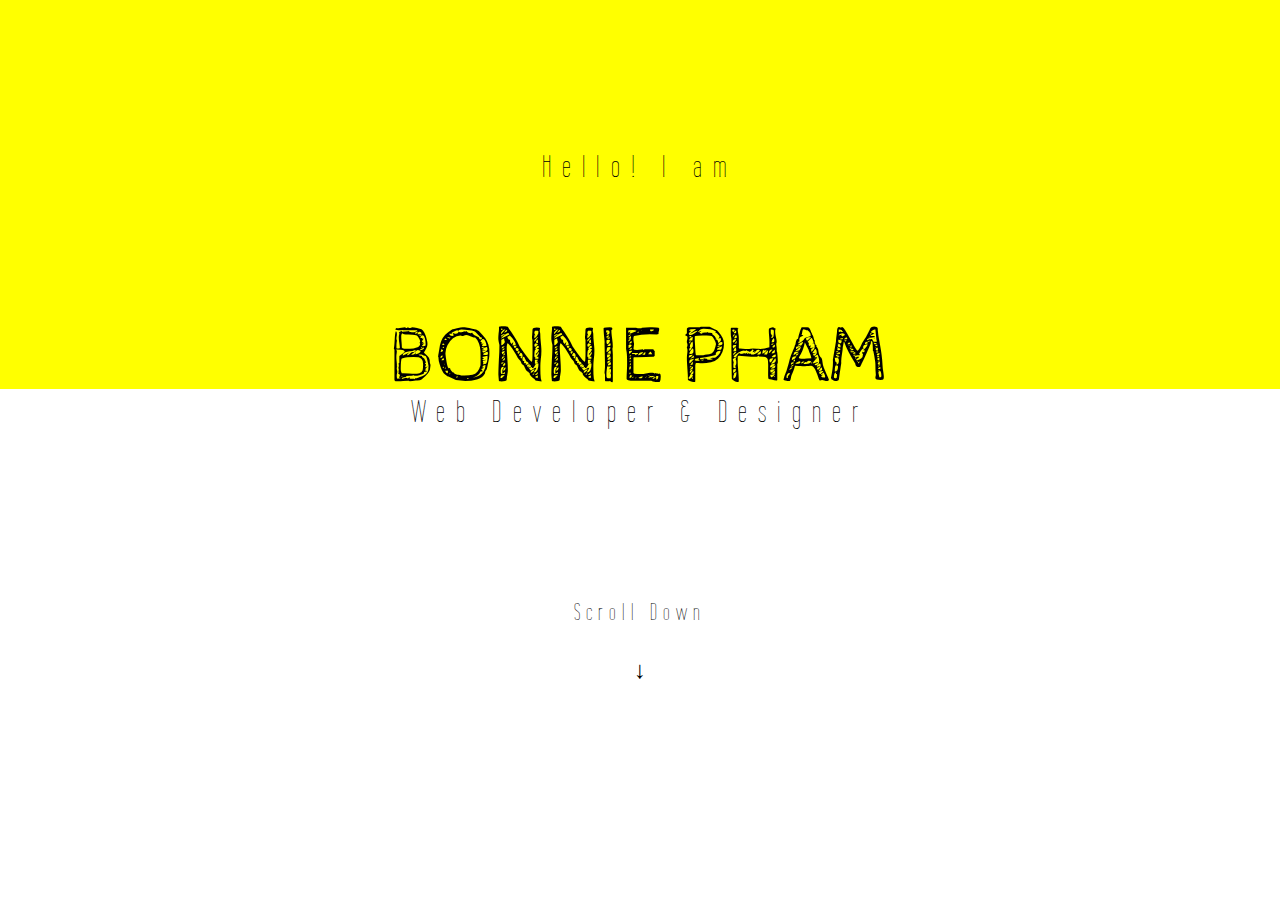
==== main.html @ f88dfc82 "changed bg color and color coordination" ====
<!DOCTYPE html>
<html lang="en">
<head>
  <meta charset="UTF-8">
  <link rel="stylesheet" href="css/style.css">
  <link href='https://fonts.googleapis.com/css?family=Advent+Pro:400,300,700|Fredericka+the+Great|Cabin+Sketch:400,700|Wire+One' rel='stylesheet' type='text/css'>
  <title>Bonnie Pham Portfolio</title>
</head>
<body>

  <header class="masthead">
    <h5>Hello! I am</h5>
    <h1>BONNIE PHAM</h1>
    <h2>Web Developer & Designer</h2>
    <h3>Scroll Down</h3>
    <h4>↓<h4>
  </header>
</body>
</html>
---- css/style.css ----
body {
  text-align: center;
  margin: 0 0;

}

.masthead {
  background-color: yellow;
  background-size: cover;
  background-repeat: no-repeat;
  height: 25em;
  margin-top: -4em;
}

h1 {
  padding-top: .9em;
  font-family: 'Cabin Sketch';
  font-size: 5em;
  font-weight: 400;
/*  color: white;*/
}

h2 {
  margin-top: -2em;
  font-family: 'Wire One';
  font-weight: 400;
  font-size: 2em;
  letter-spacing: .35em;
/*  color: lightsteelblue;*/
}



h3 {
  padding-top: 6em;
  font-family: 'Wire One';
  font-weight: 300;
  font-size: 1.5em;
  letter-spacing: .25em;
/*  color: lightsteelblue;*/
}

h4 {
  font-family: 'Wire One';
  padding-top: -1em;
  font-size: 1.5em;
  font-weight: 300;
/*  color: lightsteelblue;*/
}

h5 {
  padding-top: 5em;
  font-family: 'Wire One';
  font-weight: 400;
  font-size: 2em;
  letter-spacing: .35em;
/*  color: white;*/
}
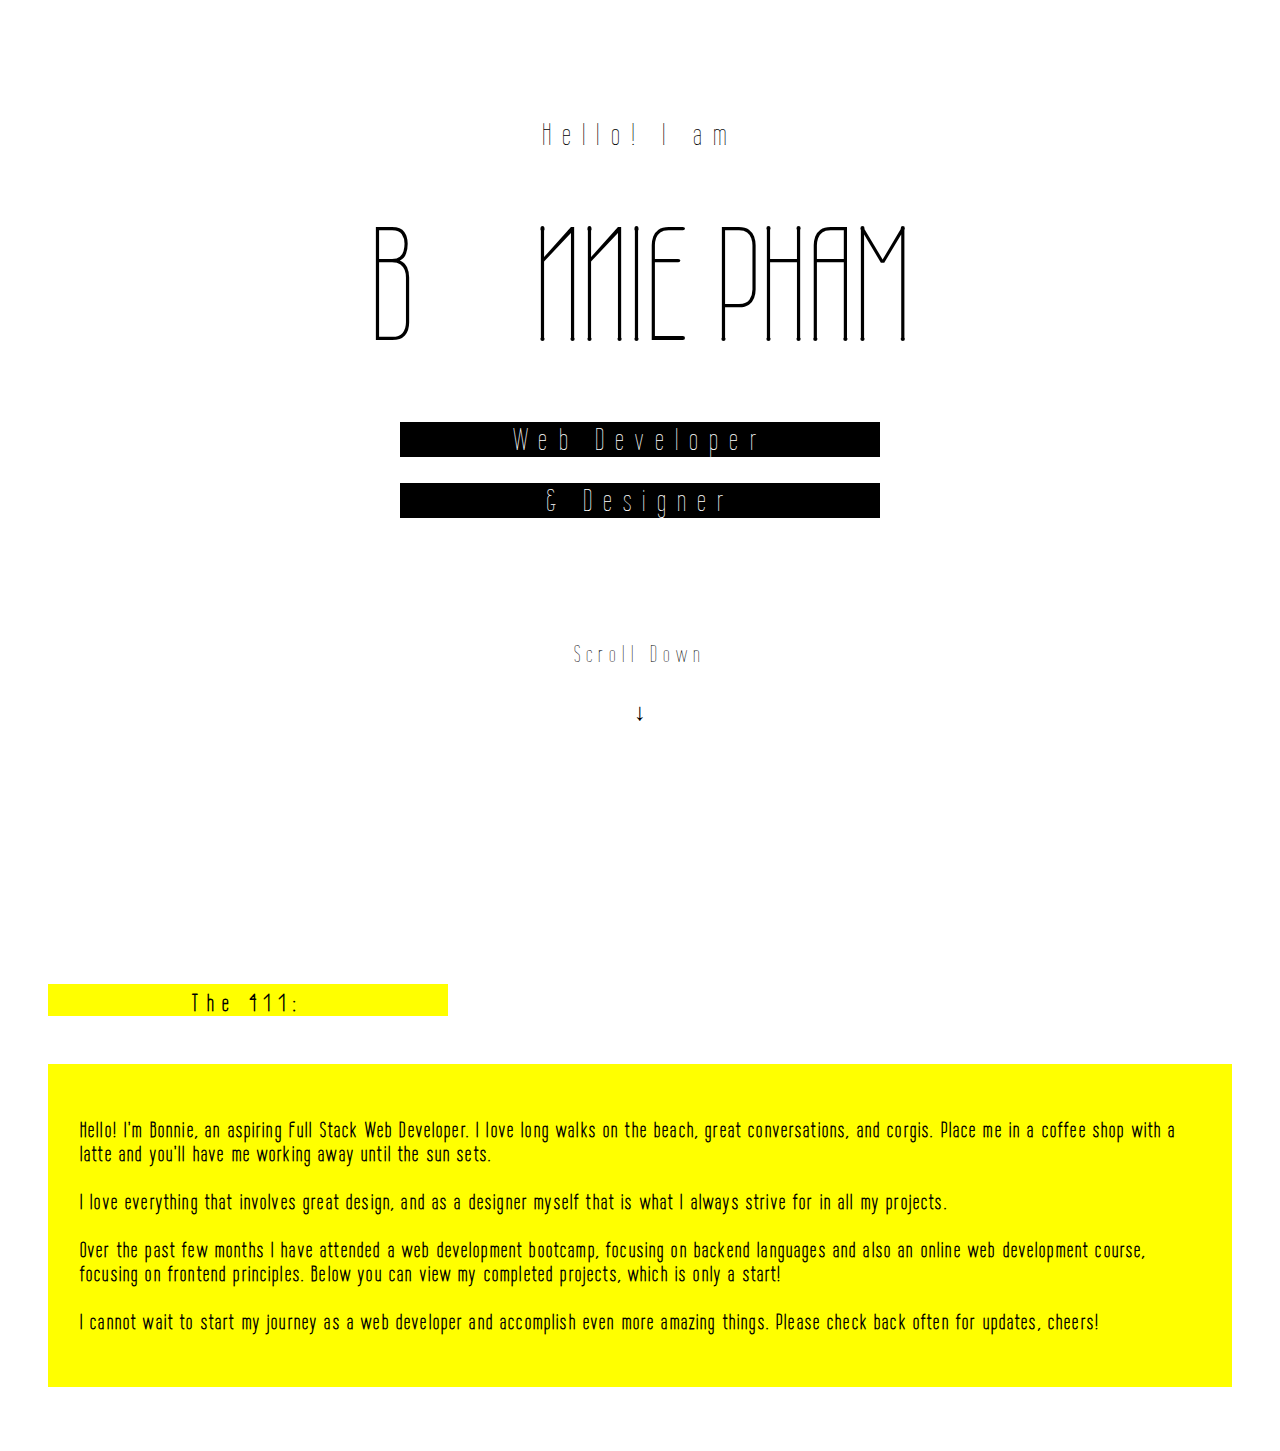
==== commit 7b1862cb: "added about me section" ====
--- a/main.html
+++ b/main.html
@@ -4,16 +4,44 @@
   <meta charset="UTF-8">
   <link rel="stylesheet" href="css/style.css">
   <link href='https://fonts.googleapis.com/css?family=Advent+Pro:400,300,700|Fredericka+the+Great|Cabin+Sketch:400,700|Wire+One' rel='stylesheet' type='text/css'>
+  <script src="http://ajax.googleapis.com/ajax/libs/jquery/1.10.2/jquery.min.js"></script>
+  <script src="js/app.js"></script>
   <title>Bonnie Pham Portfolio</title>
 </head>
 <body>
 
   <header class="masthead">
     <h5>Hello! I am</h5>
-    <h1>BONNIE PHAM</h1>
-    <h2>Web Developer & Designer</h2>
+    <h1>B<div id="circle"></div>NNIE PHAM</h1>
+    <div class="black-background">
+      <h2>Web Developer</h2>
+    </div>
+    <div class="black-background">
+      <h2>& Designer</h2>
+    </div>
     <h3>Scroll Down</h3>
     <h4>↓<h4>
   </header>
+
+  <section class="intro">
+    <div class="full-black">
+    </div>
+    <div class="small-yellow">
+        <h5 class="white-h5">
+          The 411:
+        </h5>
+    </div>
+    <div class="big-yellow">
+      <p class="about-me">
+        Hello! I'm Bonnie, an aspiring Full Stack Web Developer. I love long walks on the beach, great conversations, and corgis. Place me in a coffee shop with a latte and you'll have me working away until the sun sets.<br>
+        <br>
+        I love everything that involves great design, and as a designer myself that is what I always strive for in all my projects.<br>
+        <br>
+        Over the past few months I have attended a web development bootcamp, focusing on backend languages and also an online web development course, focusing on frontend principles. Below you can view my completed projects, which is only a start!<br>
+        <br>
+        I cannot wait to start my journey as a web developer and accomplish even more amazing things. Please check back often for updates, cheers!<br>
+      </p>
+    </div>
+  </section>
 </body>
 </html>--- a/css/style.css
+++ b/css/style.css
@@ -1,58 +1,133 @@
 body {
   text-align: center;
   margin: 0 0;
-
 }
 
+/* Changing colours circle */
+
+.color1{
+    background: yellow;
+}
+
+.color2{
+    background: turquoise;
+}
+
+.color3{
+    background: lightcoral;
+}
+
+.color4{
+    background: slateblue;
+}
+
+/* Header section */
+
 .masthead {
-  background-color: yellow;
   background-size: cover;
   background-repeat: no-repeat;
   height: 25em;
   margin-top: -4em;
+  padding-top: 8em;
+  padding-bottom: 30em;
 }
 
 h1 {
-  padding-top: .9em;
-  font-family: 'Cabin Sketch';
-  font-size: 5em;
+  font-family: 'Wire One';
+  font-size: 10em;
   font-weight: 400;
-/*  color: white;*/
+  margin-top: -.05em;
+  margin-bottom: .3em;
+}
+
+#circle {
+  width: .75em;
+  height: .75em;
+  border-radius: 50%;
+  display: inline-block;
+}
+
+#circle:hover {
+  cursor: pointer;
 }
 
 h2 {
-  margin-top: -2em;
   font-family: 'Wire One';
   font-weight: 400;
   font-size: 2em;
   letter-spacing: .35em;
-/*  color: lightsteelblue;*/
+  color: white;
+  text-align: center;
 }
 
-
+.black-background {
+  background-color: black;
+  max-width: 30em;
+  margin-left: auto;
+  margin-right: auto;
+}
 
 h3 {
-  padding-top: 6em;
+  padding-top: 4em;
   font-family: 'Wire One';
   font-weight: 300;
   font-size: 1.5em;
   letter-spacing: .25em;
-/*  color: lightsteelblue;*/
 }
 
 h4 {
   font-family: 'Wire One';
-  padding-top: -1em;
   font-size: 1.5em;
   font-weight: 300;
-/*  color: lightsteelblue;*/
 }
 
 h5 {
-  padding-top: 5em;
   font-family: 'Wire One';
   font-weight: 400;
   font-size: 2em;
   letter-spacing: .35em;
-/*  color: white;*/
-}+}
+
+/* About me section */
+
+/*.full-black {
+  background-color: black;
+  padding-top: 5em;
+  margin-left: auto;
+  margin-right: auto;
+  max-height: 100em;
+}*/
+
+.intro {
+  padding-top: 25em;
+}
+.small-yellow {
+  background-color: yellow;
+  max-width: 25em;
+  margin-left: 3em;
+  margin-top: -25em;
+  margin-right: 3em;
+}
+
+.big-yellow {
+  background-color: yellow;
+  max-width: 85em;
+  margin-left: 3em;
+  margin-right: 3em;
+  margin-top: 3em;
+  padding: 2em 2em;
+}
+
+.white-h5 {
+  padding-top: .25em;
+  font-size: 1.5em;
+  font-weight: 700;
+}
+
+.about-me {
+  text-align: left;
+  font-family: 'Wire One';
+  font-size: 1.35em;
+  letter-spacing: .1em;
+  font-weight: 600;
+}
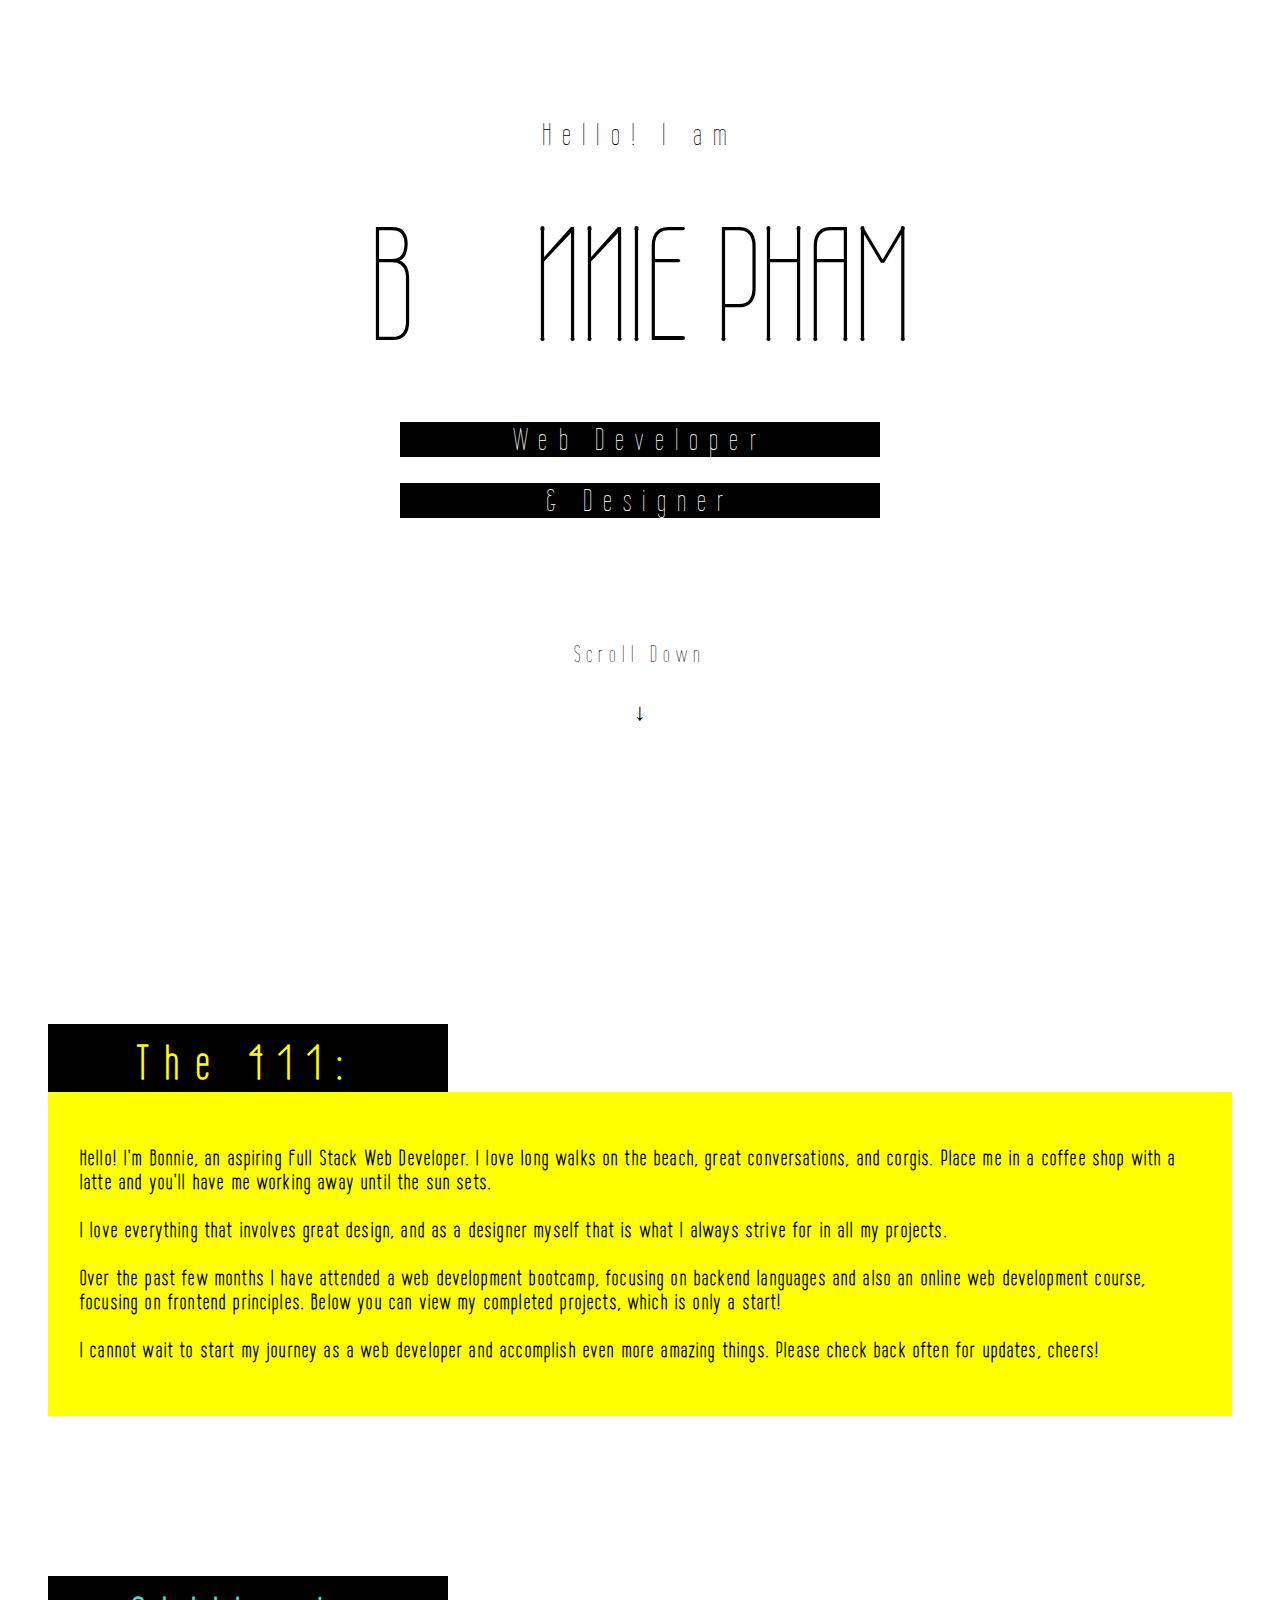
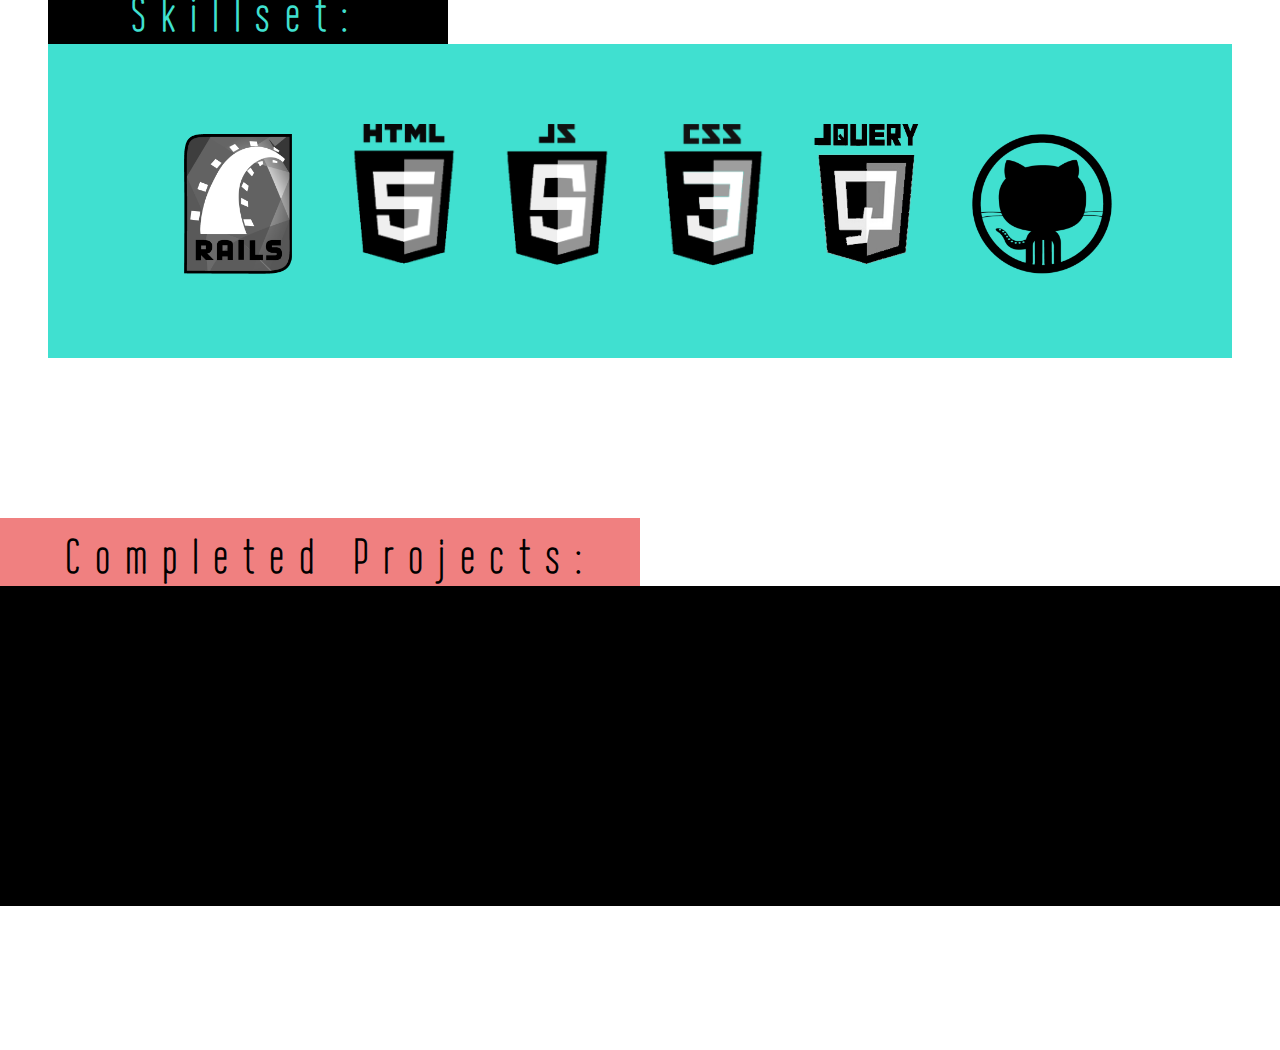
==== commit d3e3cd66: "finished skillset section and added portfolio section" ====
--- a/main.html
+++ b/main.html
@@ -27,9 +27,9 @@
     <div class="full-black">
     </div>
     <div class="small-yellow">
-        <h5 class="white-h5">
-          The 411:
-        </h5>
+      <h5 class="yellow-h5">
+        The 411:
+      </h5>
     </div>
     <div class="big-yellow">
       <p class="about-me">
@@ -43,5 +43,33 @@
       </p>
     </div>
   </section>
+
+  <section class="skills">
+    <div class="small-green">
+        <h5 class="green-h5">
+          Skillset:
+        </h5>
+    </div>
+    <div class ="skill-bg">
+      <img id="ruby" src="images/ruby.png" width="140">
+      <img id="html" src="images/html.png" width="150">
+      <img id="js" src="images/javascript.png" width="150">
+      <img id="css" src="images/css.png" width="150">
+      <img id="jquery" src="images/jquery.png" width="150">
+      <img id="github" src="images/githublogo.png" width="140">
+    </div>
+  </section>
+
+  <section class="portfolio">
+    <div class="small-pink">
+      <h5 class="pink-h5">
+        Completed Projects:
+      </h5>
+    </div>
+    <div class="port-bg">
+      Hello
+    </div>
+  </section>
+
 </body>
 </html>--- a/css/style.css
+++ b/css/style.css
@@ -101,12 +101,14 @@
 .intro {
   padding-top: 25em;
 }
+
 .small-yellow {
-  background-color: yellow;
+  background-color: black;
   max-width: 25em;
   margin-left: 3em;
   margin-top: -25em;
   margin-right: 3em;
+  padding-bottom: 0.5em;
 }
 
 .big-yellow {
@@ -114,13 +116,14 @@
   max-width: 85em;
   margin-left: 3em;
   margin-right: 3em;
-  margin-top: 3em;
   padding: 2em 2em;
 }
 
-.white-h5 {
+.yellow-h5 {
+  color: yellow;
   padding-top: .25em;
-  font-size: 1.5em;
+  font-size: 3em;
+  margin-bottom: -0.1em;
   font-weight: 700;
 }
 
@@ -131,3 +134,90 @@
   letter-spacing: .1em;
   font-weight: 600;
 }
+
+/* Skillset */
+
+.skills {
+  padding-top: 5em;
+  margin-left: 3em;
+  margin-right: 3em;
+}
+
+.skill-bg {
+  background-color: turquoise;
+  padding: 5em;
+/*  overflow: hidden;*/
+}
+
+.small-green {
+  background-color: black;
+  max-width: 25em;
+  padding-bottom: .5em;
+}
+
+.green-h5 {
+  color: turquoise;
+  padding-top: .25em;
+  font-size: 3em;
+  font-weight: 700;
+  margin-bottom: -0.1em;
+}
+
+#ruby {
+  padding-right: 1em;
+}
+
+#jquery {
+  padding-right: 1.75em;
+}
+
+#ruby:hover {
+  content: url('../images/ruby2.png');
+}
+
+#html:hover {
+  content: url('../images/html2.png');
+}
+
+#js:hover {
+  content: url('../images/javascript2.png');
+}
+
+#css:hover {
+  content: url('../images/css2.png');
+}
+
+#jquery:hover {
+  content: url('../images/jquery3.png');
+}
+
+#github:hover {
+  content: url('../images/githublogo2.png');
+}
+
+/* Portfolio */
+
+.portfolio {
+  padding-top: 5em;
+  padding-bottom: 5em;
+}
+
+.small-pink {
+  background-color: lightcoral;
+  max-width: 40em;
+  padding-bottom: 0.5em;
+}
+
+.pink-h5 {
+  padding-top: .25em;
+  margin-bottom: -0.1em;
+  margin-left: .5em;
+  font-size: 3em;
+  font-weight: 700;
+}
+
+.port-bg {
+  background-color: black;
+  height: 20em;
+}
+
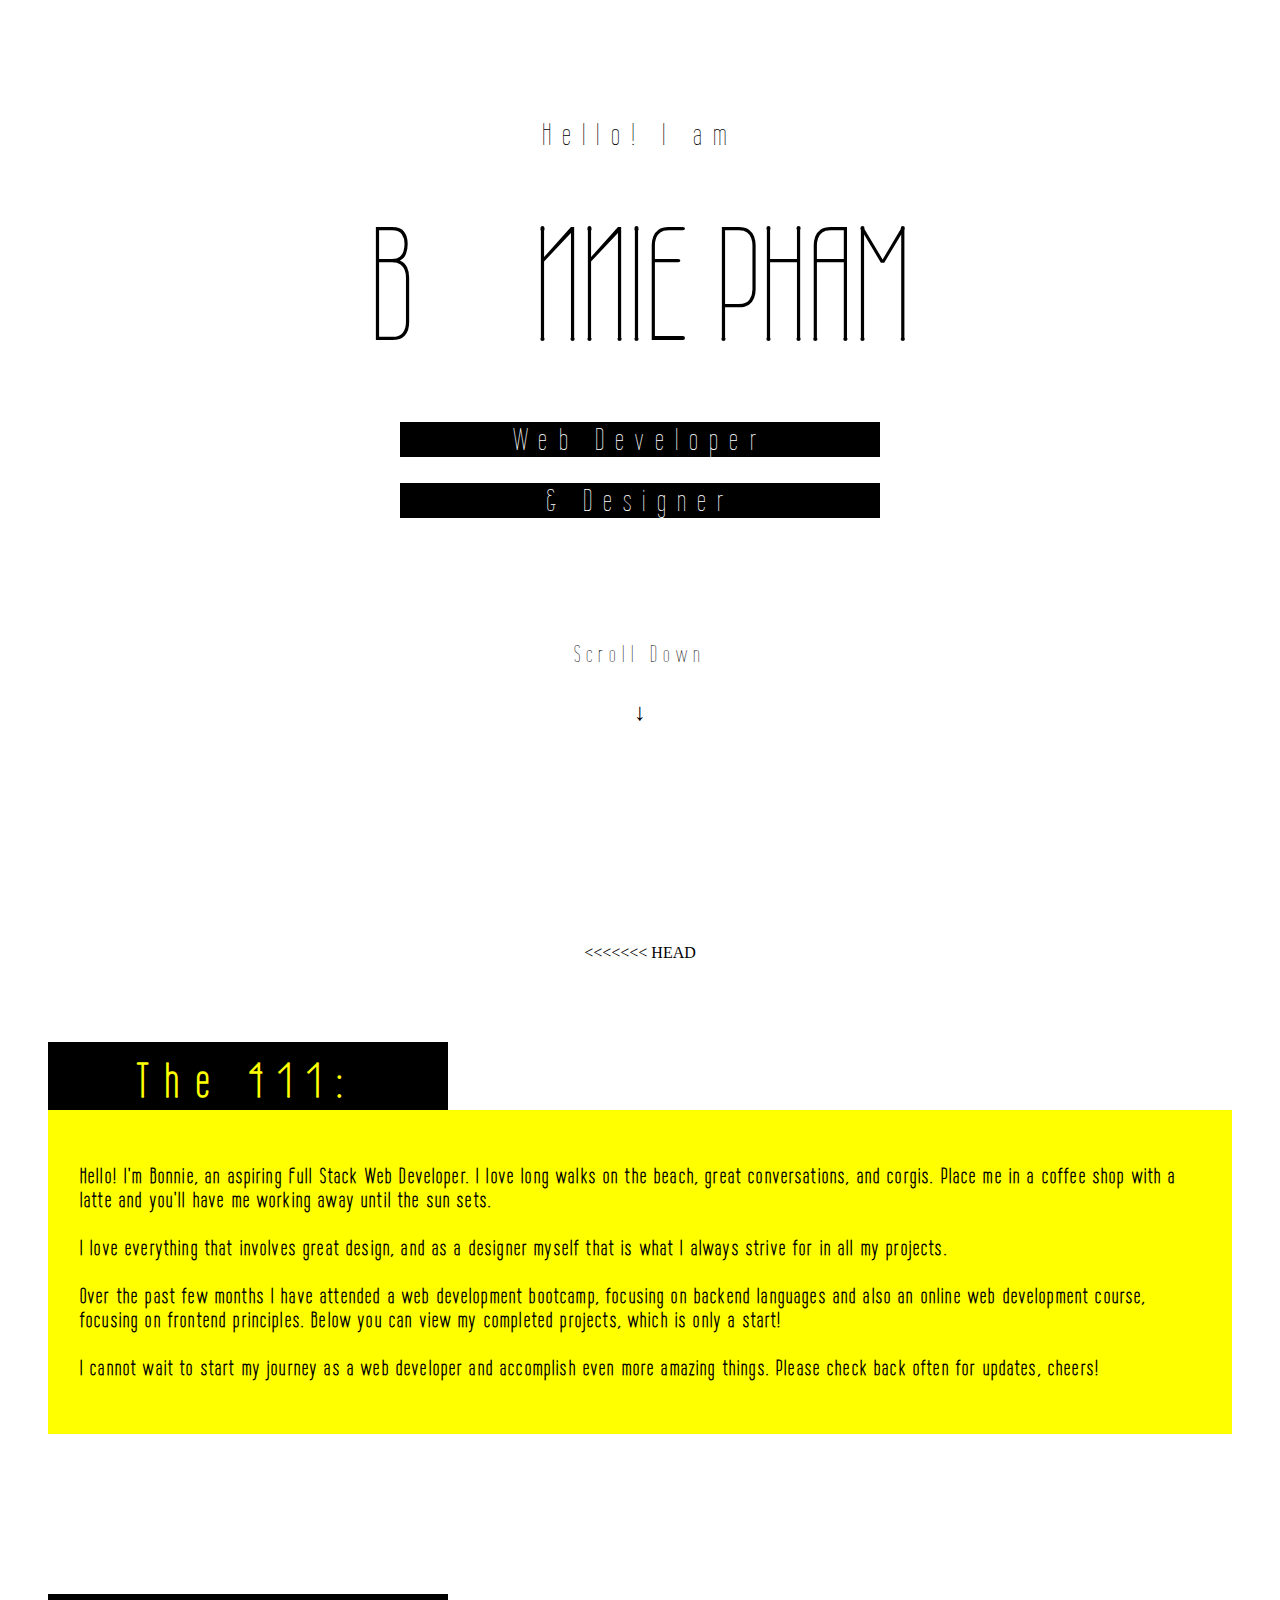
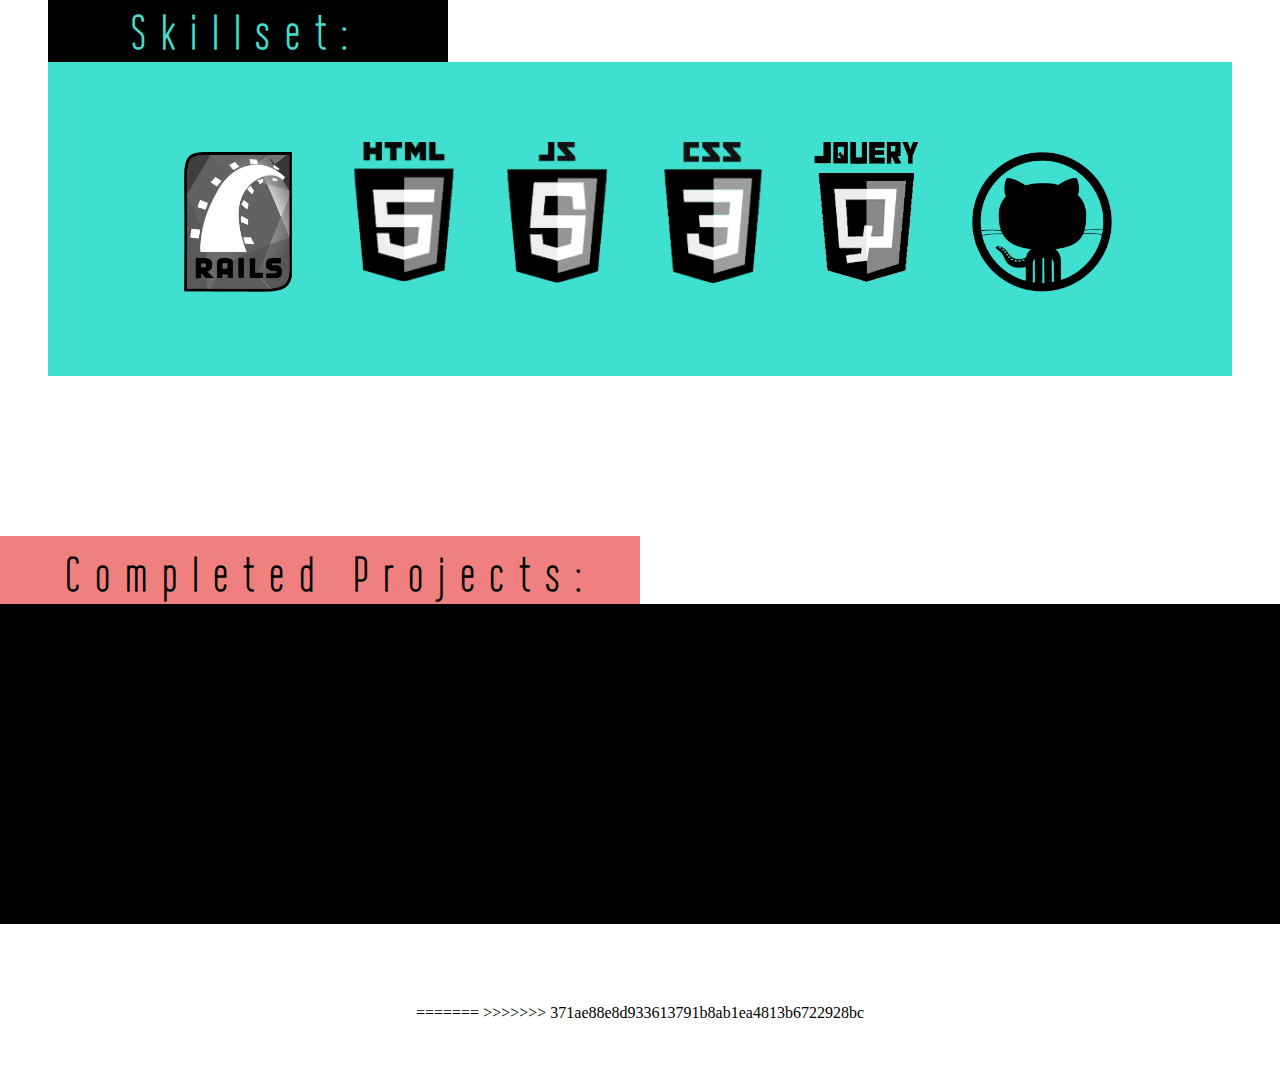
==== commit acd06382: "finished skillset section and added portfolio section" ====
--- a/main.html
+++ b/main.html
@@ -23,6 +23,7 @@
     <h4>↓<h4>
   </header>
 
+<<<<<<< HEAD
   <section class="intro">
     <div class="full-black">
     </div>
@@ -70,6 +71,8 @@
       Hello
     </div>
   </section>
+=======
+>>>>>>> 371ae88e8d933613791b8ab1ea4813b6722928bc
 
 </body>
 </html>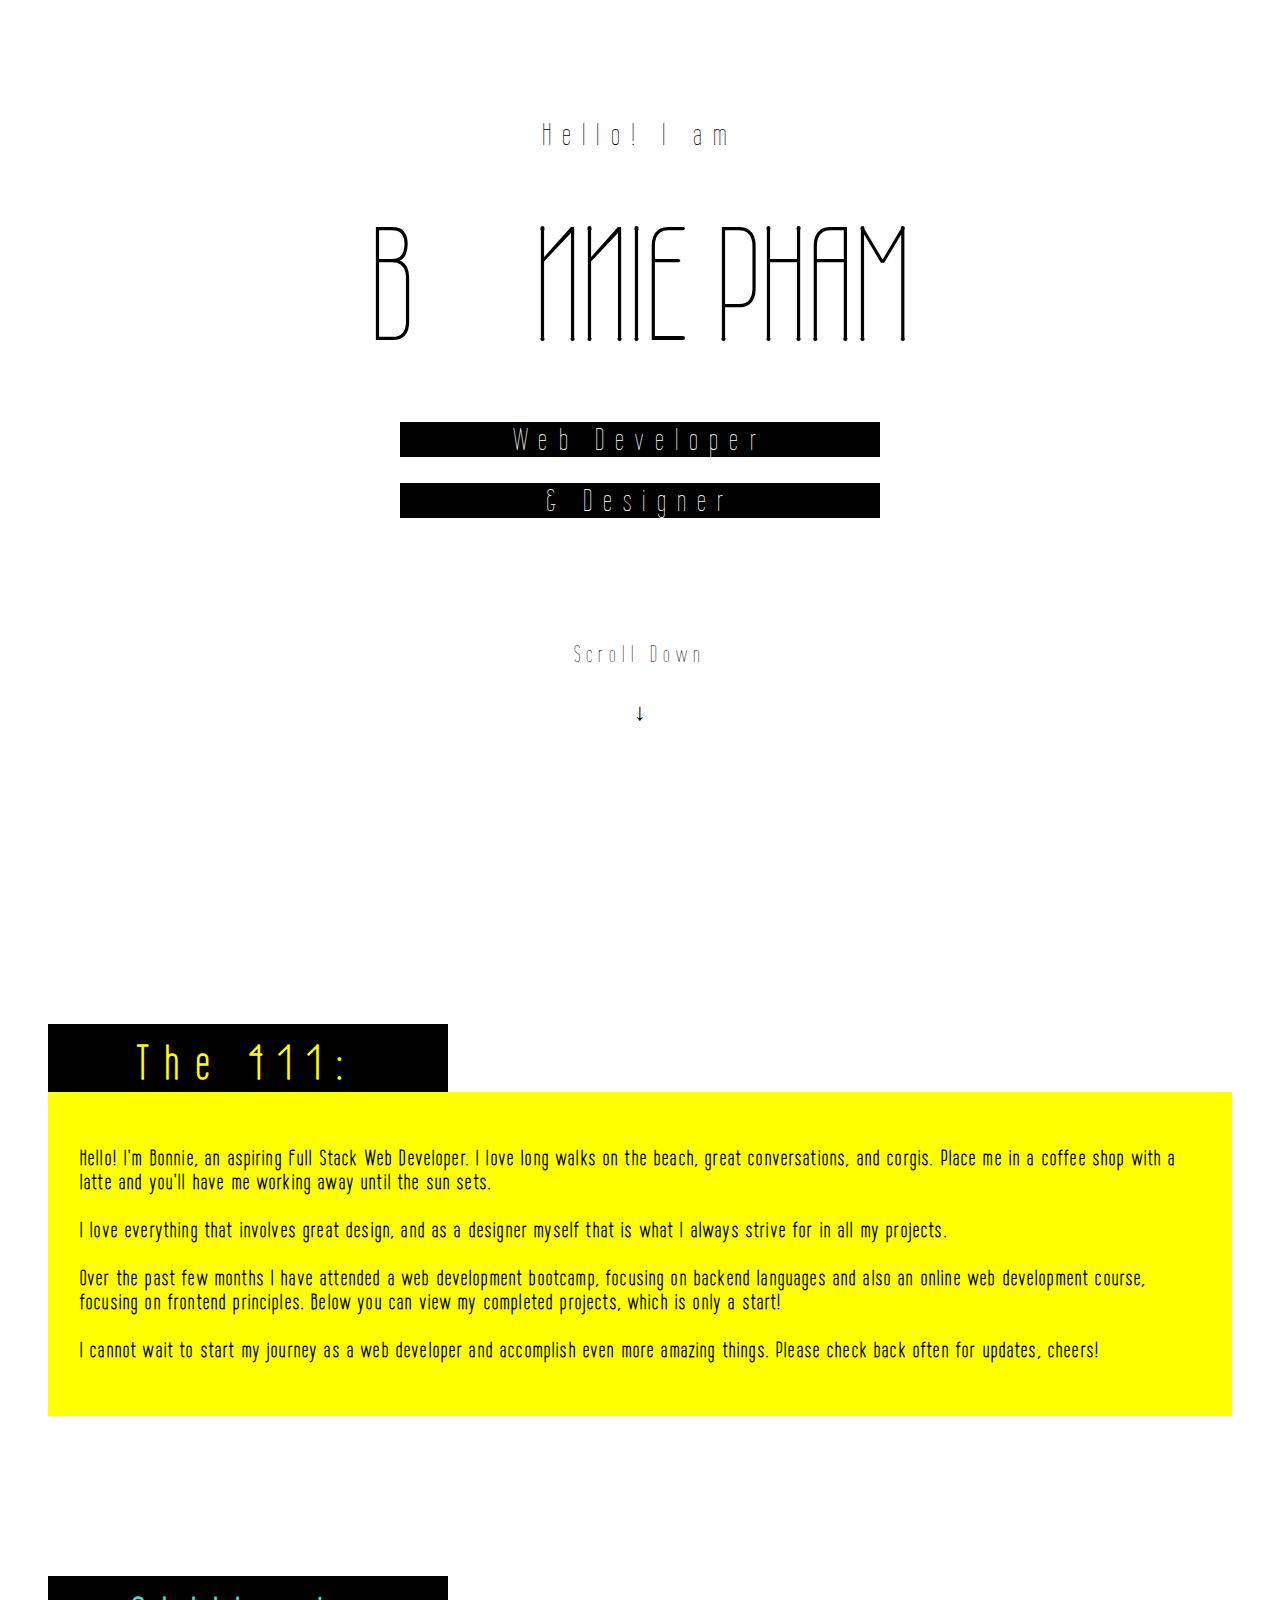
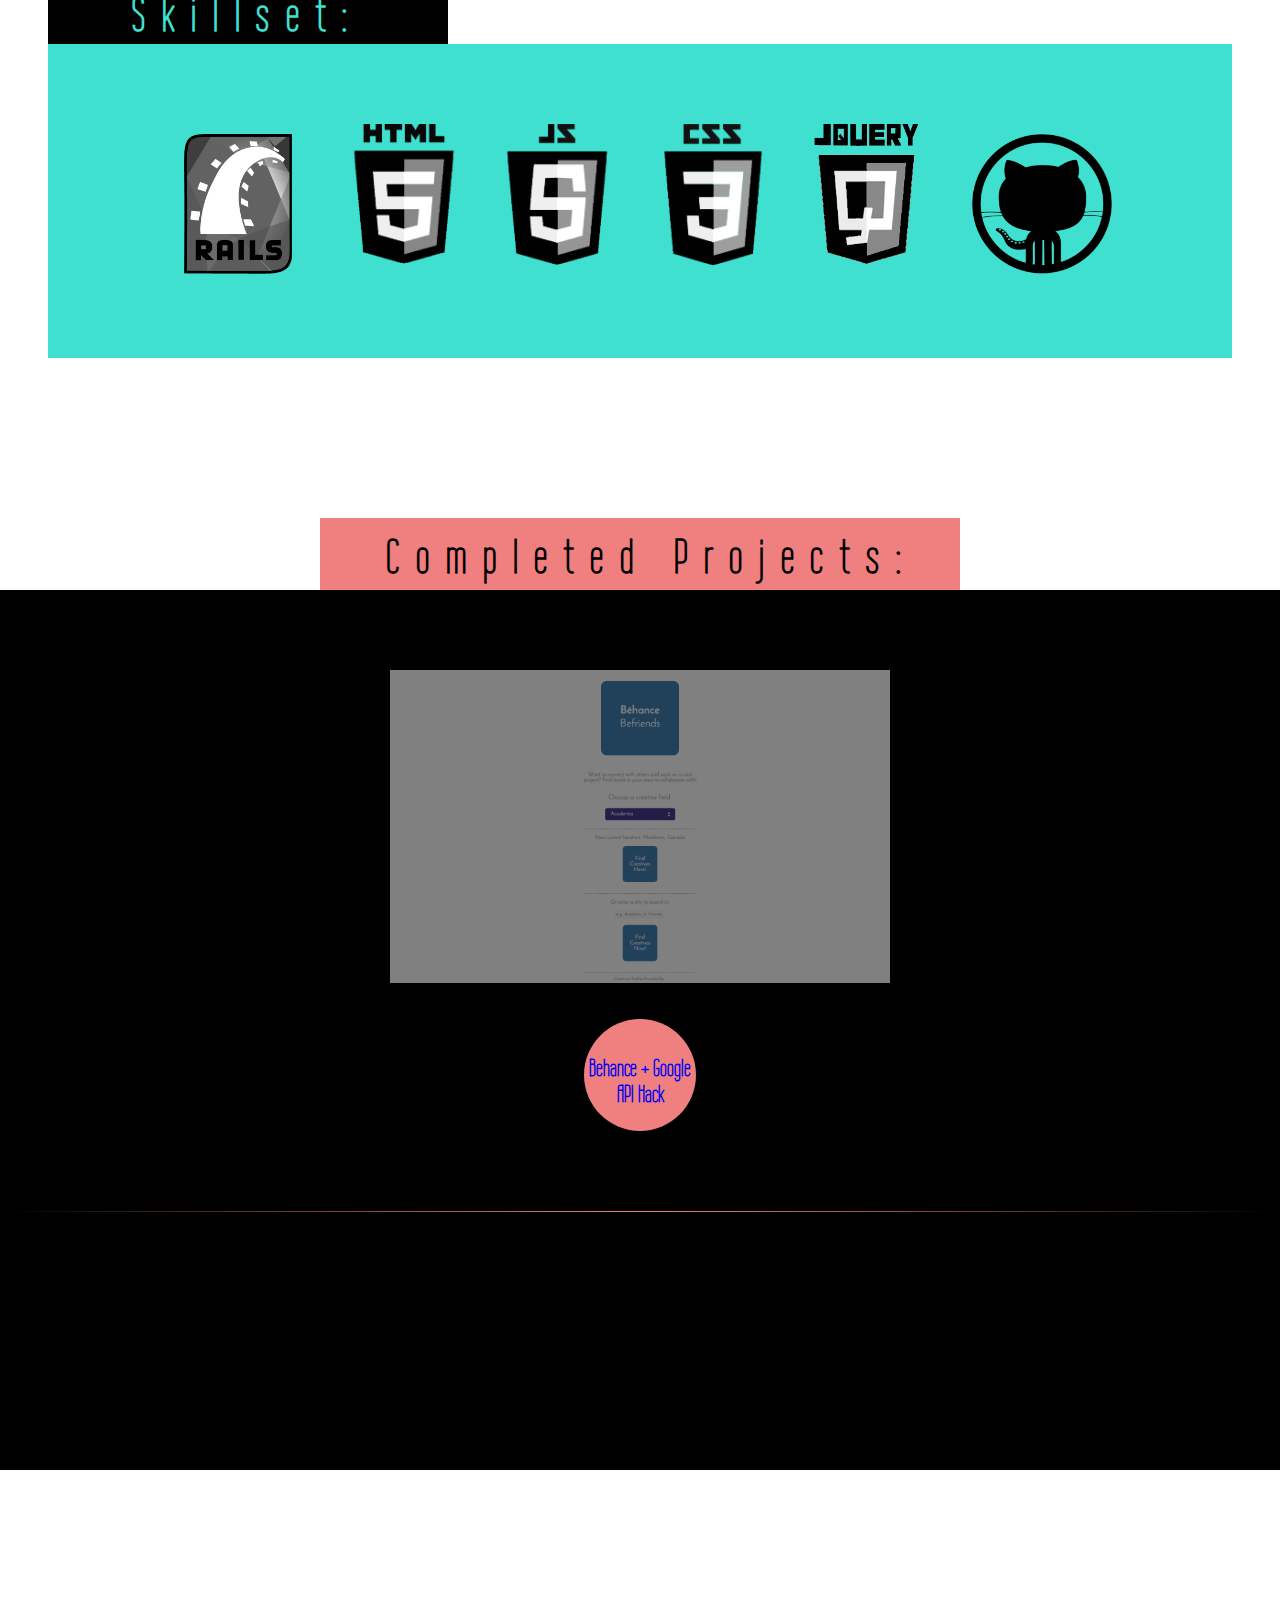
==== commit 91262580: "added behance project" ====
--- a/main.html
+++ b/main.html
@@ -23,7 +23,6 @@
     <h4>↓<h4>
   </header>
 
-<<<<<<< HEAD
   <section class="intro">
     <div class="full-black">
     </div>
@@ -68,11 +67,15 @@
       </h5>
     </div>
     <div class="port-bg">
-      Hello
+      <img id="behance-img" src="images/behance-api.png" width="500">
+      <a href="http://bonnichiwa.github.io/behance-api/index.html">
+        <div id="behance-api">
+          <h4 class="bubble-title">Behance + Google API Hack</h4>
+        </div>
+      </a>
+      <hr>
     </div>
   </section>
-=======
->>>>>>> 371ae88e8d933613791b8ab1ea4813b6722928bc
 
 </body>
 </html>--- a/css/style.css
+++ b/css/style.css
@@ -203,13 +203,16 @@
 }
 
 .small-pink {
+  margin-left: auto;
+  margin-right: auto;
   background-color: lightcoral;
   max-width: 40em;
-  padding-bottom: 0.5em;
+  margin-bottom: -0.1em;
 }
 
 .pink-h5 {
   padding-top: .25em;
+  padding-bottom: 0.25em;
   margin-bottom: -0.1em;
   margin-left: .5em;
   font-size: 3em;
@@ -217,7 +220,49 @@
 }
 
 .port-bg {
-  background-color: black;
-  height: 20em;
-}
-
+  padding-top: 5em;
+  background-color: black;
+  height: 50em;
+}
+
+#behance-api {
+  background-color: lightcoral;
+  border-radius: 50%;
+  height: 7em;
+  width: 7em;
+  margin-left: auto;
+  margin-right: auto;
+  margin-bottom: 5em;
+}
+
+#behance-api:hover {
+  cursor: pointer;
+}
+
+#behance-img {
+  opacity: 0.5;
+}
+
+#behance-img:hover {
+  opacity: 0.9;
+}
+
+a{
+  text-decoration: none;
+}
+
+.bubble-title {
+  padding-top: 1.5em;
+  font-weight: 700;
+}
+
+.bubble-title:hover {
+  cursor: pointer;
+}
+
+hr {
+  border: 0;
+  height: 1px;
+  background-image: linear-gradient(to right, rgba(0, 0, 0, 0), lightcoral, rgba(0, 0, 0, 0));
+}
+
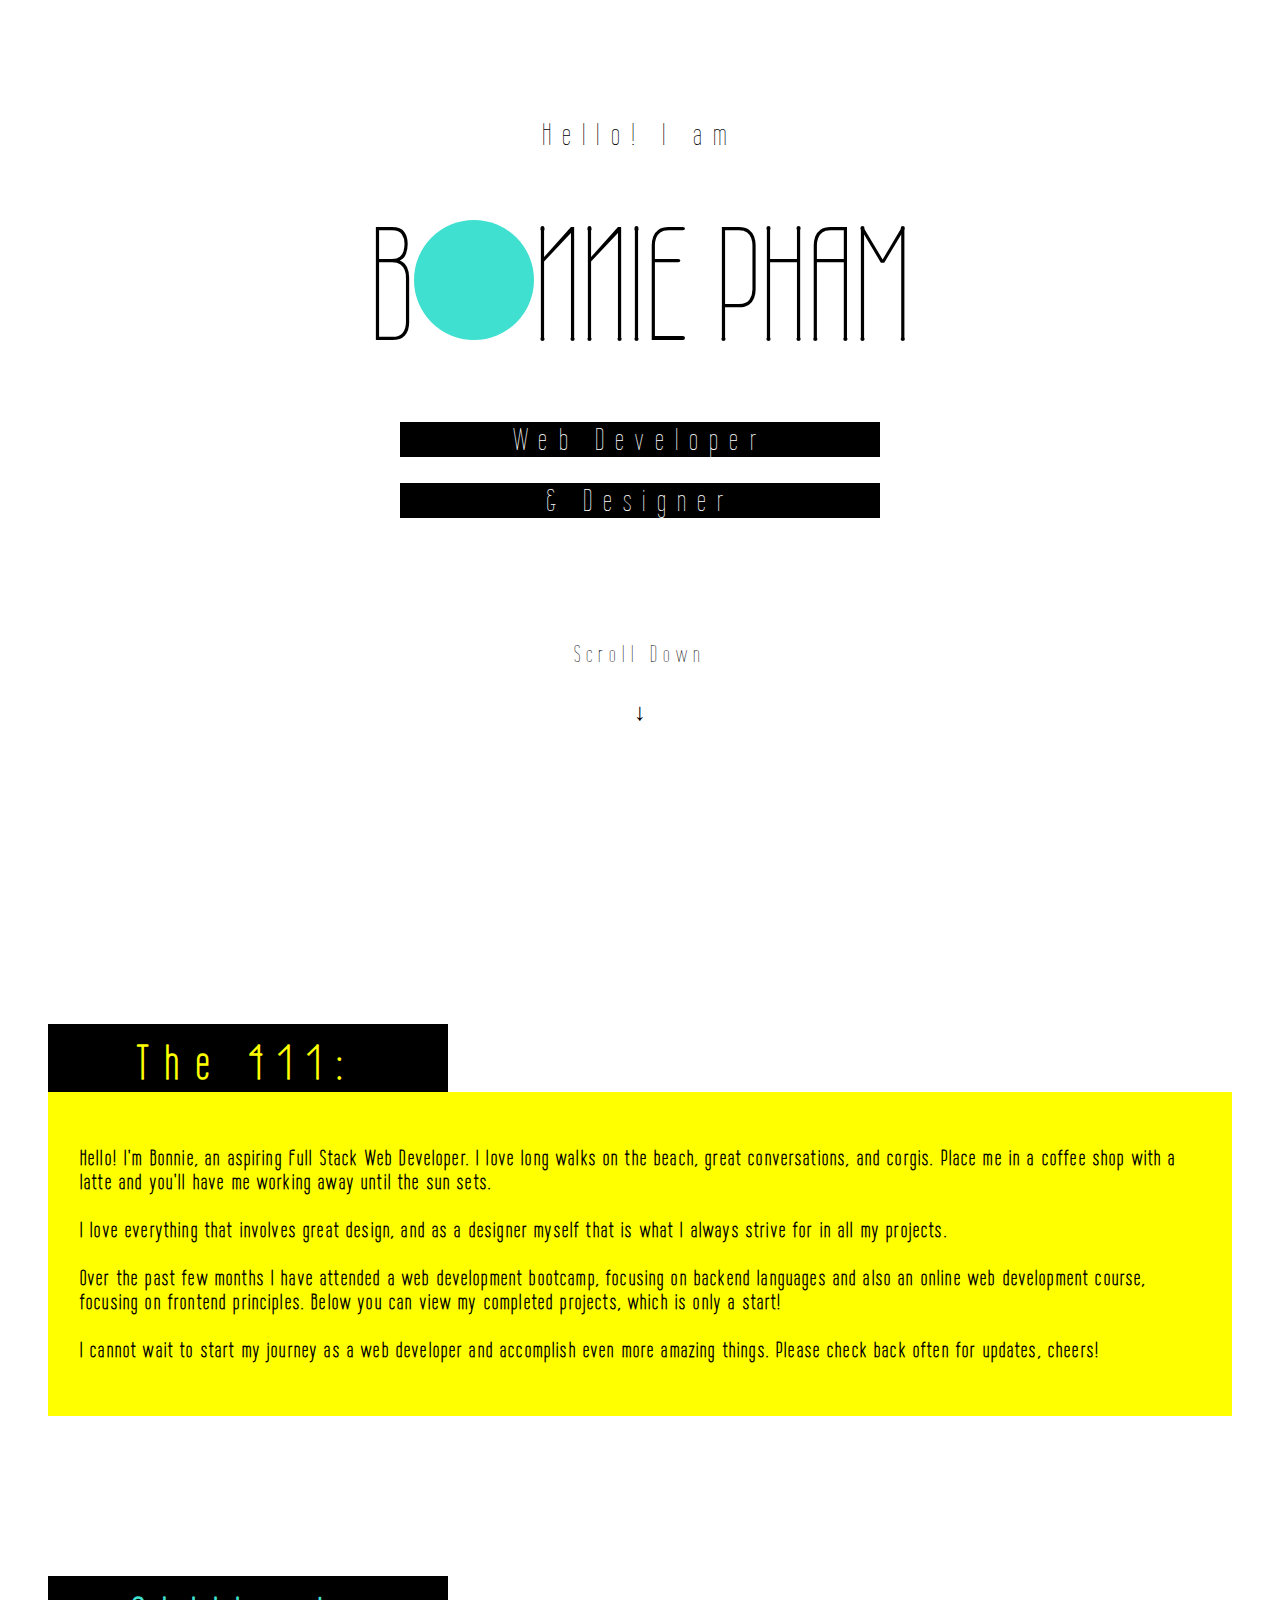
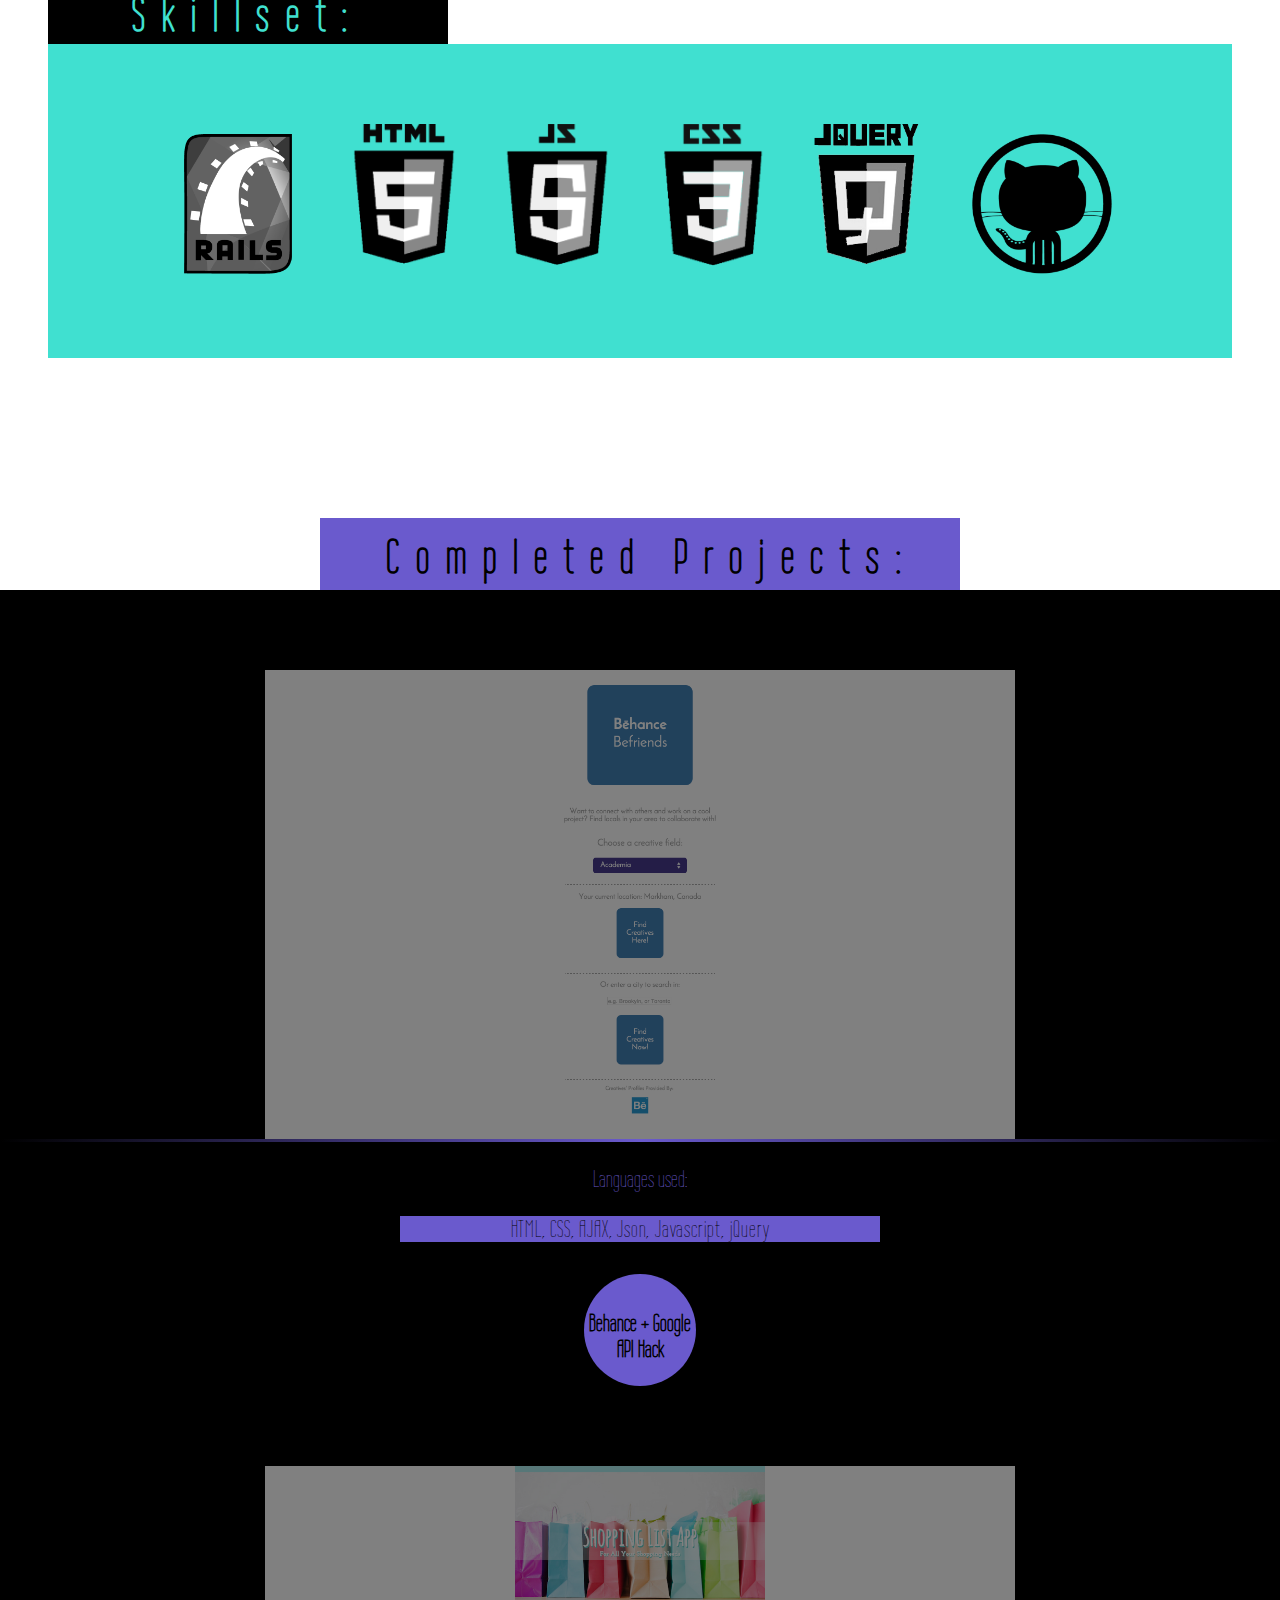
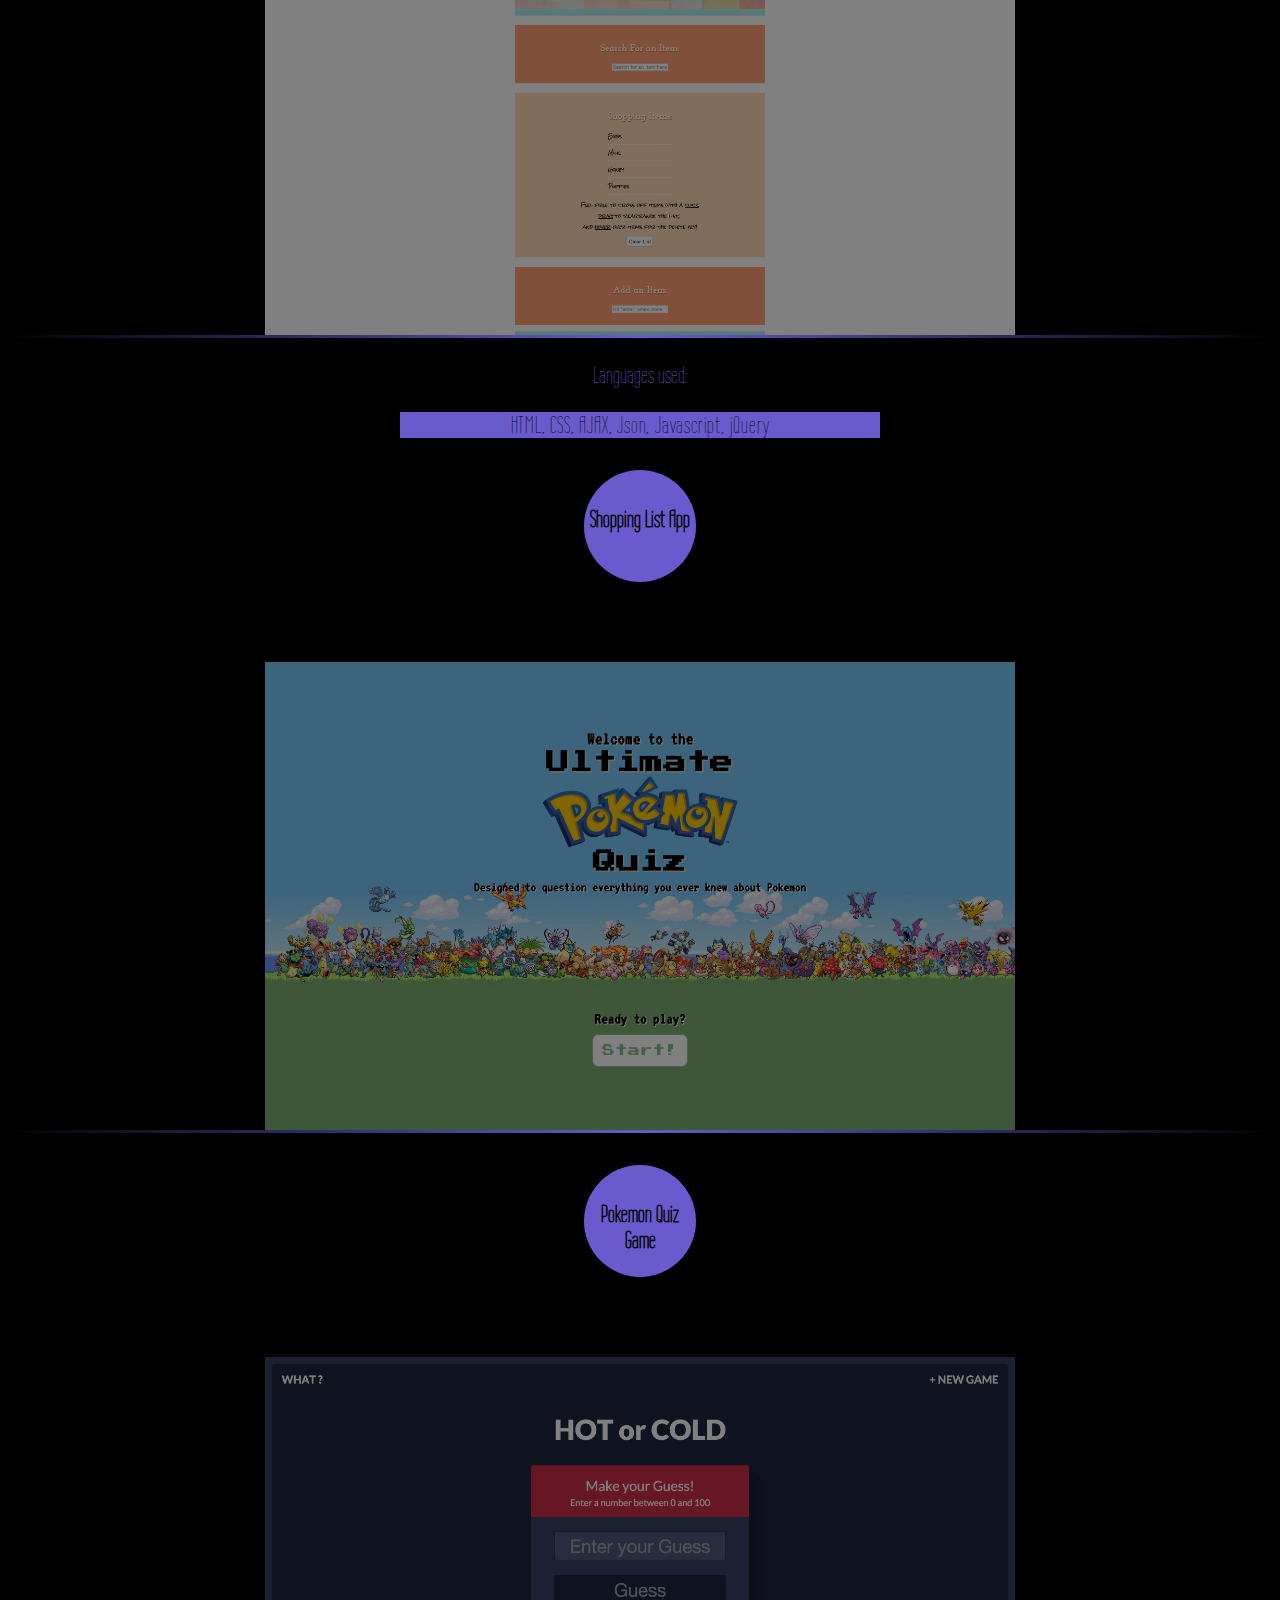
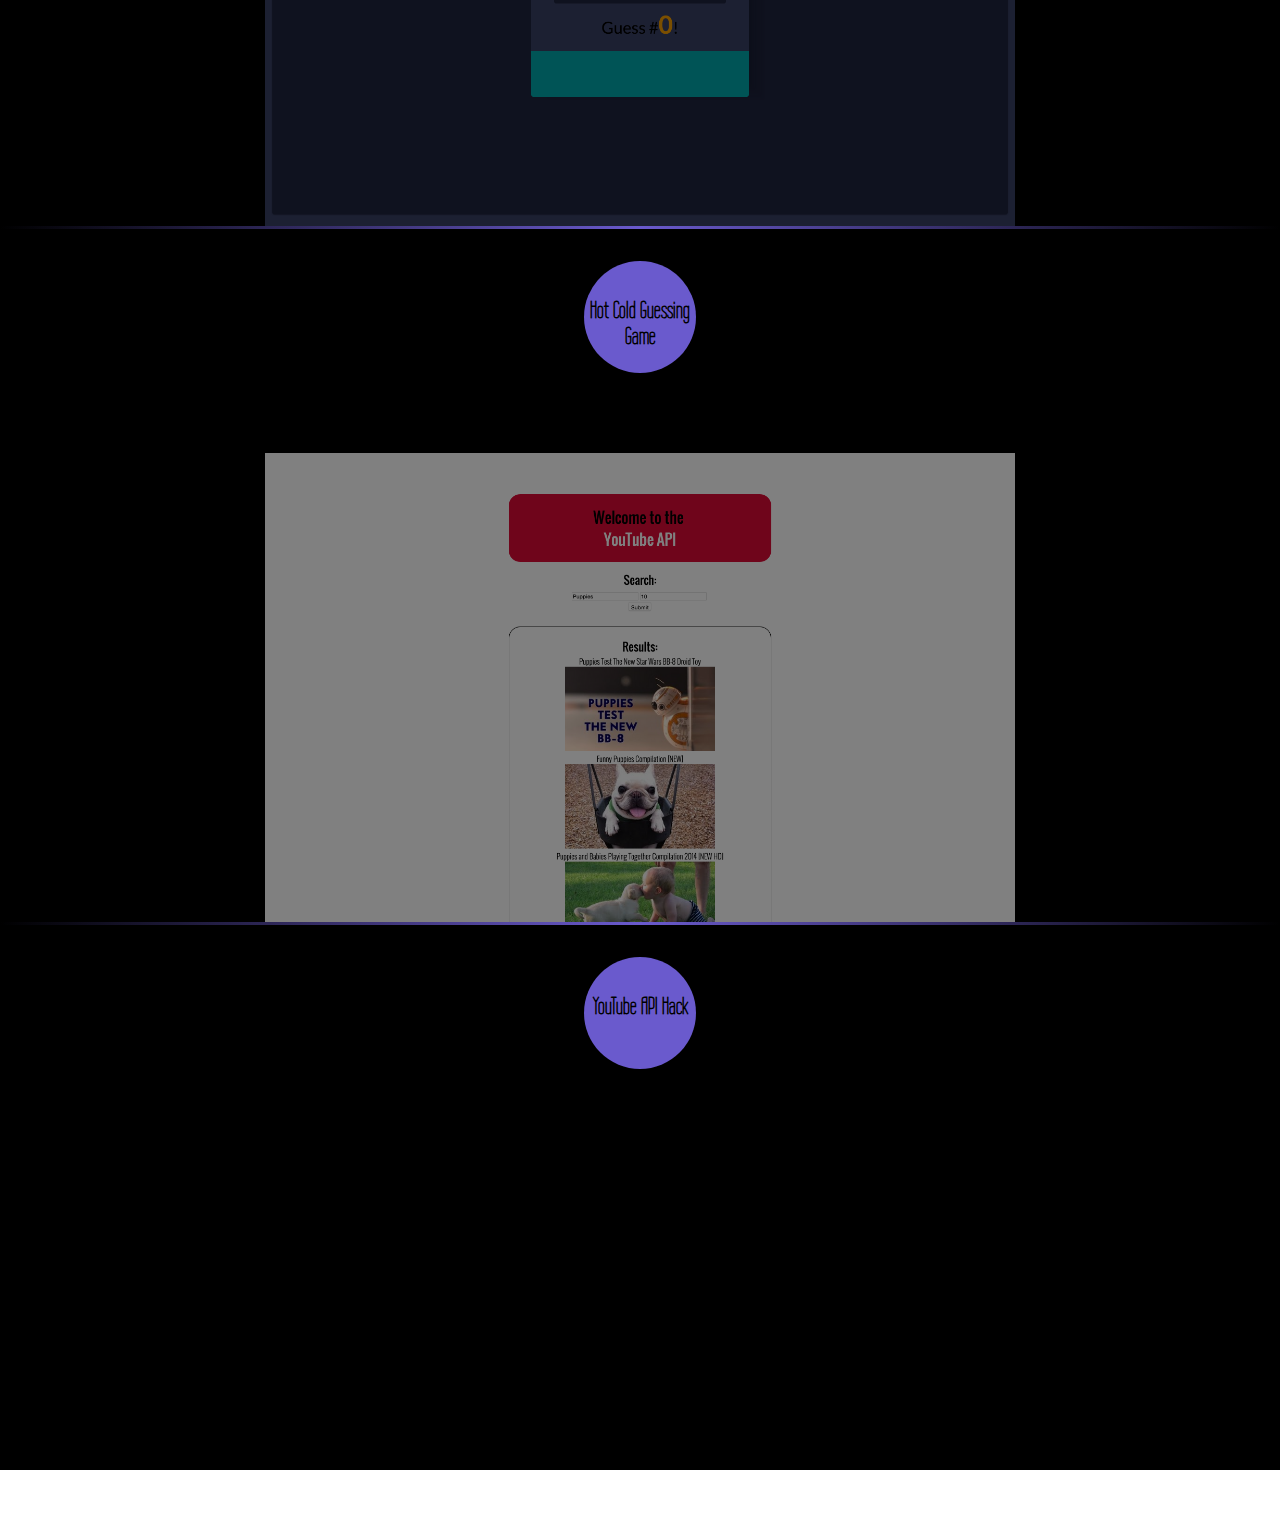
==== commit 98d24fe8: "first commit on gh-pages" ====
--- a/main.html
+++ b/main.html
@@ -67,13 +67,59 @@
       </h5>
     </div>
     <div class="port-bg">
-      <img id="behance-img" src="images/behance-api.png" width="500">
-      <a href="http://bonnichiwa.github.io/behance-api/index.html">
-        <div id="behance-api">
+
+      <img class="port-img" src="images/behance-api.png" width="750">
+      <hr class="under-img">
+      <div class="tags-all-1">
+        <p class="tags-title">Languages used:</p>
+        <div class="tags-banner">
+          <p class="tags">HTML, CSS, AJAX, Json, Javascript, jQuery</p>
+        </div>
+      </div>
+      <a target="_blank" href="http://bonnichiwa.github.io/behance-api/index.html">
+        <div id="pink-bubble">
           <h4 class="bubble-title">Behance + Google API Hack</h4>
         </div>
       </a>
-      <hr>
+
+      <img class="port-img" src="images/shopping-list.png" width="750">
+      <hr class="under-img">
+      <div class="tags-all-2">
+        <p class="tags-title">Languages used:</p>
+        <div class="tags-banner">
+          <p class="tags">HTML, CSS, AJAX, Json, Javascript, jQuery</p>
+        </div>
+      </div>
+      <a target="_blank" href="http://bonnichiwa.github.io/shopping-list-app/main.html">
+        <div id="pink-bubble">
+          <h4 class="bubble-title">Shopping List App</h4>
+        </div>
+      </a>
+
+      <img class="port-img" src="images/pokemon.png" width="750">
+      <hr class="under-img">
+      <a target="_blank" href="http://bonnichiwa.github.io/interactive-game-app/main.html">
+        <div id="pink-bubble">
+          <h4 class="bubble-title">Pokemon Quiz Game</h4>
+        </div>
+      </a>
+
+      <img class="port-img" src="images/hot-cold.png" width="750">
+      <hr class="under-img">
+      <a target="_blank" href="http://bonnichiwa.github.io/hot-cold-game/#">
+        <div id="pink-bubble">
+          <h4 class="bubble-title">Hot Cold Guessing Game</h4>
+        </div>
+      </a>
+
+      <img class="port-img" src="images/youtube.png" width="750">
+      <hr class="under-img">
+      <a target="_blank" href="http://bonnichiwa.github.io/youtube-api/">
+        <div id="pink-bubble">
+          <h4 class="bubble-title">YouTube API Hack</h4>
+        </div>
+      </a>
+
     </div>
   </section>
 
--- a/css/style.css
+++ b/css/style.css
@@ -199,13 +199,12 @@
 
 .portfolio {
   padding-top: 5em;
-  padding-bottom: 5em;
 }
 
 .small-pink {
   margin-left: auto;
   margin-right: auto;
-  background-color: lightcoral;
+  background-color: slateblue;
   max-width: 40em;
   margin-bottom: -0.1em;
 }
@@ -222,11 +221,11 @@
 .port-bg {
   padding-top: 5em;
   background-color: black;
-  height: 50em;
-}
-
-#behance-api {
-  background-color: lightcoral;
+  height: 250em;
+}
+
+#pink-bubble {
+  background-color: slateblue;
   border-radius: 50%;
   height: 7em;
   width: 7em;
@@ -235,20 +234,48 @@
   margin-bottom: 5em;
 }
 
-#behance-api:hover {
+.port-img:hover {
   cursor: pointer;
 }
 
-#behance-img {
+.port-img{
   opacity: 0.5;
 }
 
-#behance-img:hover {
+.port-img:hover {
   opacity: 0.9;
+}
+
+.under-img {
+  margin-top: -0.25em;
+}
+
+.tags-all {
+  display: none;
+}
+
+.tags-title {
+  font-family: 'Wire One';
+  font-size: 1.5em;
+  color: slateblue;
+}
+
+.tags-banner {
+  background-color: slateblue;
+  max-width: 30em;
+  letter-spacing: .05em;
+  margin-left: auto;
+  margin-right: auto;
+}
+
+.tags {
+  font-family: 'Wire One';
+  font-size: 1.5em;
 }
 
 a{
   text-decoration: none;
+  color: black;
 }
 
 .bubble-title {
@@ -262,7 +289,7 @@
 
 hr {
   border: 0;
-  height: 1px;
-  background-image: linear-gradient(to right, rgba(0, 0, 0, 0), lightcoral, rgba(0, 0, 0, 0));
-}
-
+  height: 3px;
+  background-image: linear-gradient(to right, rgba(0, 0, 0, 0), slateblue, rgba(0, 0, 0, 0));
+}
+
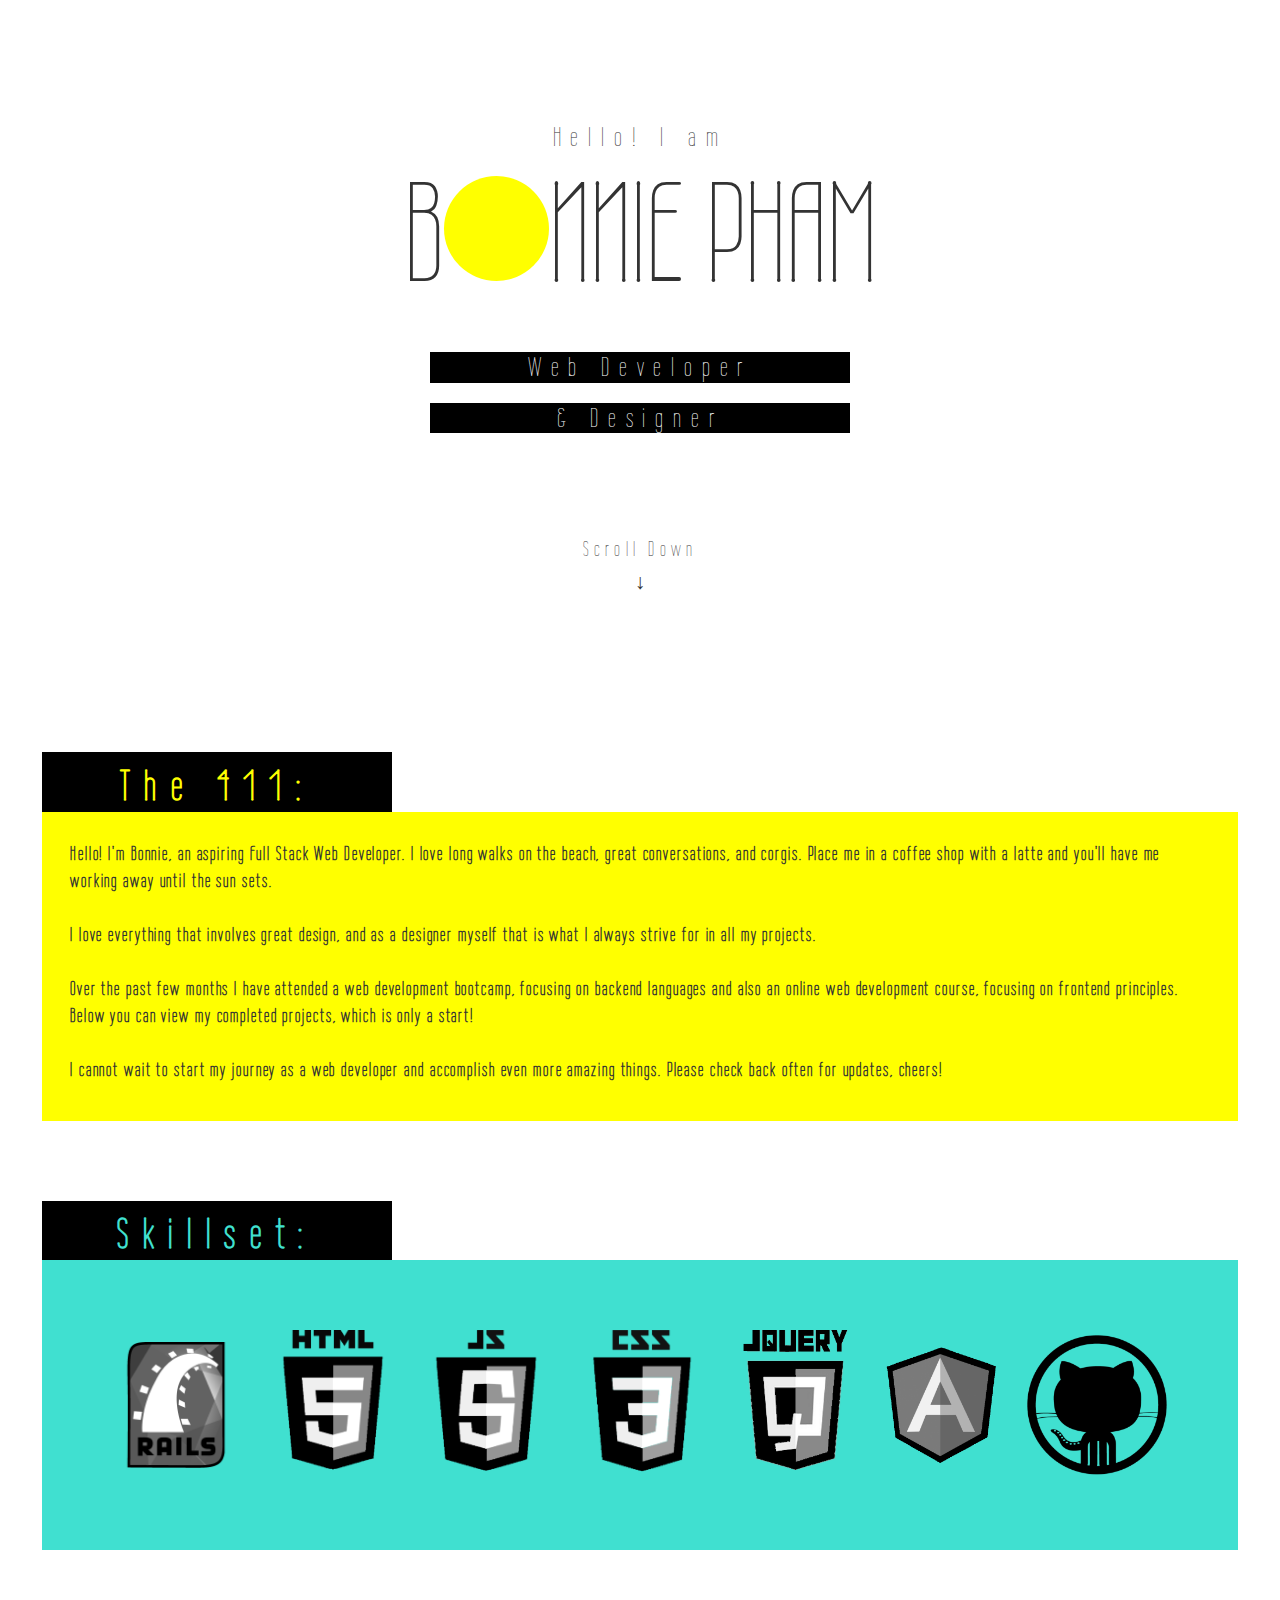
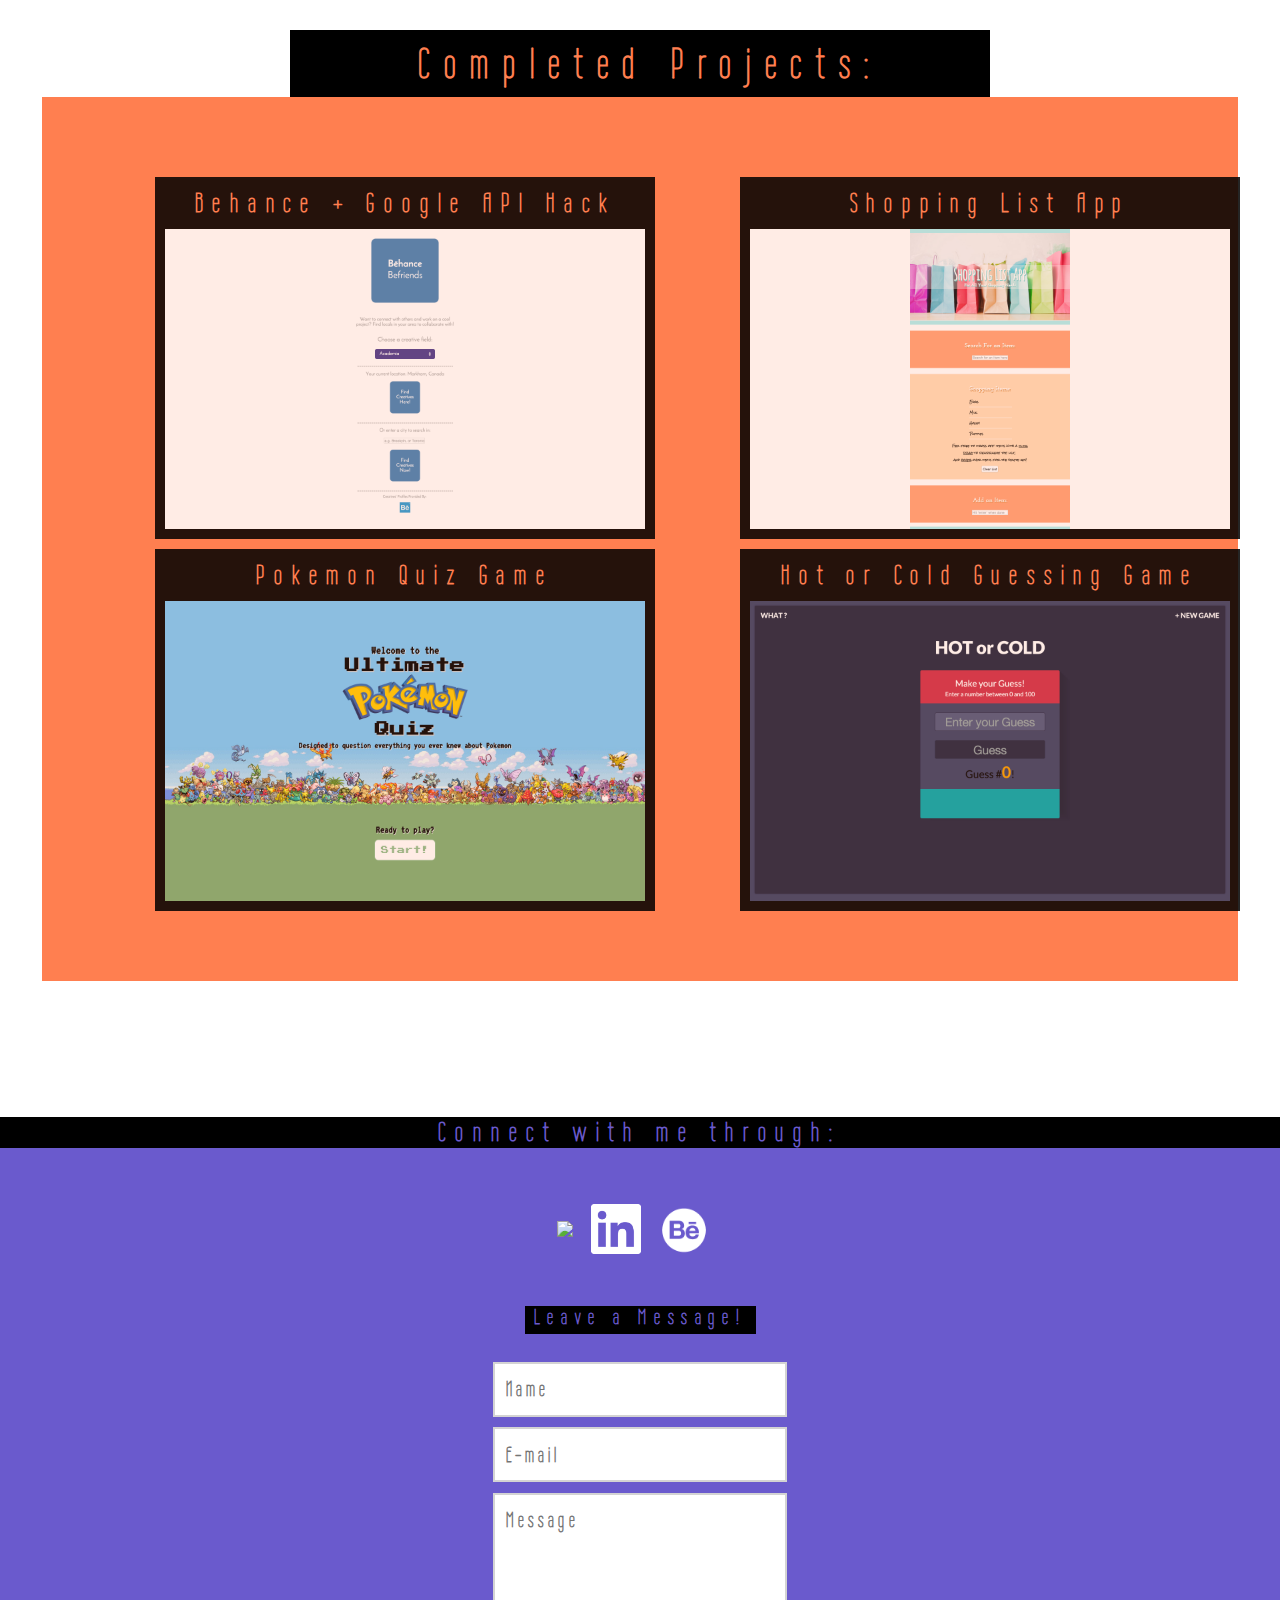
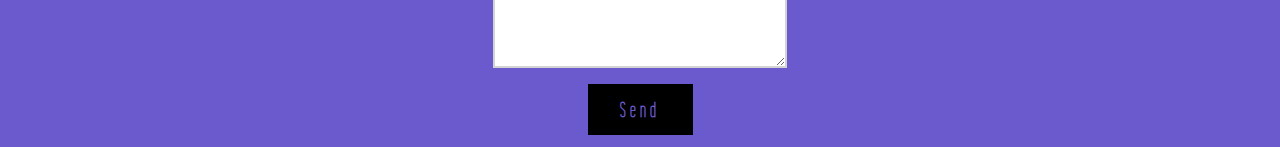
==== commit 5847c017: "changed portfolio layout and added form" ====
--- a/main.html
+++ b/main.html
@@ -2,8 +2,11 @@
 <html lang="en">
 <head>
   <meta charset="UTF-8">
+
+  <link href='https://fonts.googleapis.com/css?family=Advent+Pro:400,300,700|Fredericka+the+Great|Cabin+Sketch:400,700|Wire+One' rel='stylesheet' type='text/css'>
+  <link rel="stylesheet" href="https://maxcdn.bootstrapcdn.com/bootstrap/3.3.5/css/bootstrap.min.css">
   <link rel="stylesheet" href="css/style.css">
-  <link href='https://fonts.googleapis.com/css?family=Advent+Pro:400,300,700|Fredericka+the+Great|Cabin+Sketch:400,700|Wire+One' rel='stylesheet' type='text/css'>
+
   <script src="http://ajax.googleapis.com/ajax/libs/jquery/1.10.2/jquery.min.js"></script>
   <script src="js/app.js"></script>
   <title>Bonnie Pham Portfolio</title>
@@ -56,9 +59,12 @@
       <img id="js" src="images/javascript.png" width="150">
       <img id="css" src="images/css.png" width="150">
       <img id="jquery" src="images/jquery.png" width="150">
+      <img id="angular" src="images/angularjs-logo2.png" width="150">
       <img id="github" src="images/githublogo.png" width="140">
     </div>
   </section>
+
+
 
   <section class="portfolio">
     <div class="small-pink">
@@ -66,61 +72,117 @@
         Completed Projects:
       </h5>
     </div>
-    <div class="port-bg">
+      <!-- Bootstrap grid containter -->
+      <div class="port-bg">
+      <div class="container">
+        <div class="row">
 
-      <img class="port-img" src="images/behance-api.png" width="750">
-      <hr class="under-img">
-      <div class="tags-all-1">
-        <p class="tags-title">Languages used:</p>
-        <div class="tags-banner">
-          <p class="tags">HTML, CSS, AJAX, Json, Javascript, jQuery</p>
+          <div class="col-sm-6"> 
+          <div class="black-background-h4">     
+            <h4 class="white-h4">Behance + Google API Hack</h4>
+          </div>
+            <a target="_blank" href="http://bonnichiwa.github.io/behance-api/index.html">
+              <img class="port-img" src="images/behance-api.png" width="500">
+            </a>
+
+            <div class="tags-all">
+              <div class="tags-banner">
+                <p class="tags">HTML, CSS, AJAX, Json, Javascript, jQuery</p>
+                <hr>
+                <p class="tags-title">This project allows users to locate creatives based on either their current location or enter a city of their choice. Their search is then customizable by creative field. All creatives' profiles have been provided by Behance.</p>
+              </div>
+            </div>
+          </div>
+
+          <div class="col-sm-6"> 
+          <div class="black-background-h4">          
+            <h4 class="white-h4">Shopping List App</h4>
+          </div>
+            <a target="_blank" href="http://bonnichiwa.github.io/shopping-list-app/main.html">
+              <img class="port-img-2" src="images/shopping-list.png" width="500">
+            </a>
+
+            <div class="tags-all-2">
+              <div class="tags-banner">
+                <p class="tags">HTML, CSS, Javascript, jQuery</p>
+                <hr>
+                <p class="tags-title">A fully customizable shopping list. Users can add items, delete items, highlight/cross off items, search through items and clear a list of items.</p>
+              </div>
+            </div>
+          </div>
+
+        </div>
+
+        <div class="row">
+
+          <div class="col-sm-6">
+          <div class="black-background-h4">      
+            <h4 class="white-h4">Pokemon Quiz Game</h4>
+          </div>
+            <a target="_blank" href="http://bonnichiwa.github.io/interactive-game-app/main.html">
+              <img class="port-img-3" src="images/pokemon.png" width="500">
+            </a>
+            <div class="tags-all-3">
+              <div class="tags-banner">
+                <p class="tags">HTML, CSS, Javascript, jQuery</p>
+                <hr>
+                <p class="tags-title">The theme of Pokemon was chosen for this interactive game. Players will go through a series of challenging questions to test their true knowledge of the popular TV/game series. They will then be notified of how likely they are at becoming a Pokemon master.</p>
+              </div>
+            </div>
+          </div>
+
+
+          <div class="col-sm-6">
+          <div class="black-background-h4">      
+            <h4 class="white-h4">Hot or Cold Guessing Game</h4>
+          </div>
+      
+            <a target="_blank" href="http://bonnichiwa.github.io/hot-cold-game/#">
+              <img class="port-img-4" src="images/hot-cold.png" width="500">
+            </a>
+            <div class="tags-all-4">
+              <div class="tags-banner">
+                <p class="tags">HTML, CSS, Javascript, jQuery</p>
+              <hr>
+              <p class="tags-title">The classic, hot or cold game - in interactive game mode. Players will guess a number between 1 to 100, and be notified of how hot/cold they are from the number. The game will log the past guesses of the player, and terminates when the number has been successfully guessed.</p>
+            </div>  
+          </div> 
         </div>
       </div>
-      <a target="_blank" href="http://bonnichiwa.github.io/behance-api/index.html">
-        <div id="pink-bubble">
-          <h4 class="bubble-title">Behance + Google API Hack</h4>
-        </div>
-      </a>
+      
 
-      <img class="port-img" src="images/shopping-list.png" width="750">
-      <hr class="under-img">
-      <div class="tags-all-2">
-        <p class="tags-title">Languages used:</p>
-        <div class="tags-banner">
-          <p class="tags">HTML, CSS, AJAX, Json, Javascript, jQuery</p>
-        </div>
-      </div>
-      <a target="_blank" href="http://bonnichiwa.github.io/shopping-list-app/main.html">
-        <div id="pink-bubble">
-          <h4 class="bubble-title">Shopping List App</h4>
-        </div>
-      </a>
-
-      <img class="port-img" src="images/pokemon.png" width="750">
-      <hr class="under-img">
-      <a target="_blank" href="http://bonnichiwa.github.io/interactive-game-app/main.html">
-        <div id="pink-bubble">
-          <h4 class="bubble-title">Pokemon Quiz Game</h4>
-        </div>
-      </a>
-
-      <img class="port-img" src="images/hot-cold.png" width="750">
-      <hr class="under-img">
-      <a target="_blank" href="http://bonnichiwa.github.io/hot-cold-game/#">
-        <div id="pink-bubble">
-          <h4 class="bubble-title">Hot Cold Guessing Game</h4>
-        </div>
-      </a>
-
-      <img class="port-img" src="images/youtube.png" width="750">
+    <!--   <img class="port-img" src="images/youtube.png" width="750">
       <hr class="under-img">
       <a target="_blank" href="http://bonnichiwa.github.io/youtube-api/">
         <div id="pink-bubble">
           <h4 class="bubble-title">YouTube API Hack</h4>
         </div>
-      </a>
+      </a> -->
 
+  </section>
+
+  <!-- Footer section -->
+  <section class="footer">
+    <div class="connect-div">
+      <h5 class="connect">Connect with me through:</h5>
     </div>
+    <a target="_blank" id="connect-git" href="https://github.com/bonnichiwa"><img src="images/gitwhite.png" id="git-connect-img" width="50"></a>
+
+    <a target="_blank" id="connect-linked" href="https://ca.linkedin.com/in/bonniepham"><img src="images/linked-in.png" id="linked-connect-img" width="50"></a>
+
+    <a target="_blank" id="connect-behance" href="https://behance.net/bonniepham"><img src="images/behance-logo.png" id="behance-connect-img" width="50"></a>
+
+    <div id="black">
+    <h5 class="connect form-heading"> Leave a Message! </h5>
+    </div>
+
+    <form class="form" action="//formspree.io/bonnie.pham@ryerson.ca"
+      method="POST">
+      <input type="text" placeholder="Name" name="name"><br>
+      <input type="email" placeholder="E-mail" name="_replyto"><br>
+      <textarea rows="5" placeholder="Message" name="message"></textarea><br>
+      <input id="submit-button" type="submit" value="Send">
+    </form>
   </section>
 
 </body>
--- a/css/style.css
+++ b/css/style.css
@@ -14,7 +14,7 @@
 }
 
 .color3{
-    background: lightcoral;
+    background: coral;
 }
 
 .color4{
@@ -27,9 +27,8 @@
   background-size: cover;
   background-repeat: no-repeat;
   height: 25em;
-  margin-top: -4em;
   padding-top: 8em;
-  padding-bottom: 30em;
+  padding-bottom: 45em;
 }
 
 h1 {
@@ -81,6 +80,14 @@
   font-weight: 300;
 }
 
+.white-h4 {
+  padding-top: 0.4em;
+  color: coral;
+  font-size: 2em;
+  letter-spacing: 0.35em;
+  font-weight: 600;
+}
+
 h5 {
   font-family: 'Wire One';
   font-weight: 400;
@@ -113,7 +120,6 @@
 
 .big-yellow {
   background-color: yellow;
-  max-width: 85em;
   margin-left: 3em;
   margin-right: 3em;
   padding: 2em 2em;
@@ -167,8 +173,12 @@
   padding-right: 1em;
 }
 
-#jquery {
-  padding-right: 1.75em;
+#angular {
+  padding-right: 1em;
+}
+
+#angular:hover {
+  content: url('../images/angularjs-logo.png');
 }
 
 #ruby:hover {
@@ -199,14 +209,15 @@
 
 .portfolio {
   padding-top: 5em;
+  padding-bottom: 6em;
 }
 
 .small-pink {
   margin-left: auto;
   margin-right: auto;
-  background-color: slateblue;
-  max-width: 40em;
-  margin-bottom: -0.1em;
+  background-color: black;
+  max-width: 50em;
+  margin-bottom: -3em;
 }
 
 .pink-h5 {
@@ -216,53 +227,54 @@
   margin-left: .5em;
   font-size: 3em;
   font-weight: 700;
+  color: coral;
+
+}
+
+.black-background-h4 {
+  background-color: black;
+  width: 500px;
+  margin-left: 2em;
+  height: 3em;
 }
 
 .port-bg {
-  padding-top: 5em;
-  background-color: black;
-  height: 250em;
-}
-
-#pink-bubble {
-  background-color: slateblue;
-  border-radius: 50%;
-  height: 7em;
-  width: 7em;
-  margin-left: auto;
-  margin-right: auto;
-  margin-bottom: 5em;
-}
-
-.port-img:hover {
-  cursor: pointer;
-}
-
-.port-img{
-  opacity: 0.5;
-}
-
-.port-img:hover {
-  opacity: 0.9;
-}
-
-.under-img {
-  margin-top: -0.25em;
-}
-
-.tags-all {
+  padding: 5em;
+  margin: 3em;
+  background-color: coral;
+}
+
+.col-sm-6 {
+  opacity: 0.85;
+}
+
+.col-sm-6:hover {
+  opacity: 1;
+}
+
+.port-img, .port-img-2, .port-img-3, .port-img-4 {
+  border: 10px solid black;
+}
+
+
+.tags-all, .tags-all-2, .tags-all-3, .tags-all-4 {
   display: none;
+  margin-top: -1em;
 }
 
 .tags-title {
   font-family: 'Wire One';
   font-size: 1.5em;
-  color: slateblue;
+  color: coral;
+  max-width: 20em;
+  margin-left: auto;
+  margin-right: auto;
+  padding-bottom: 1em;
 }
 
 .tags-banner {
-  background-color: slateblue;
-  max-width: 30em;
+  background-color: black;
+  max-width: 500px;
   letter-spacing: .05em;
   margin-left: auto;
   margin-right: auto;
@@ -271,6 +283,10 @@
 .tags {
   font-family: 'Wire One';
   font-size: 1.5em;
+  font-weight: 700;
+  color: coral;
+  padding-top: 1em;
+  letter-spacing: 0.15em;
 }
 
 a{
@@ -279,17 +295,83 @@
 }
 
 .bubble-title {
-  padding-top: 1.5em;
-  font-weight: 700;
-}
-
-.bubble-title:hover {
-  cursor: pointer;
-}
+  padding-top: 1.8em;
+  font-weight: 300;
+}
+
 
 hr {
   border: 0;
-  height: 3px;
-  background-image: linear-gradient(to right, rgba(0, 0, 0, 0), slateblue, rgba(0, 0, 0, 0));
-}
-
+  height: 1px;
+  padding-top: 0.5em;
+  background-image: linear-gradient(to right, rgba(0, 0, 0, 0), coral, rgba(0, 0, 0, 0));
+}
+
+/* Footer */
+
+.footer {
+  background-color: slateblue;
+  height: 45em;
+}
+
+.connect-div {
+  background-color: black;
+  padding-bottom: -15em;
+}
+
+.connect {
+  color: slateblue;
+  font-weight: 600;
+  margin-bottom: -0.5em;
+}
+
+#connect-git, #connect-behance, #connect-linked {
+  display: inline-block;
+}
+
+#git-connect-img, #behance-connect-img, #linked-connect-img {
+  margin-top: 5em;
+  margin-bottom: 3em;
+  margin-right: 1em;
+}
+
+#black {
+  background-color: black;
+  max-width: 16.5em;
+  margin-left: auto;
+  margin-right: auto;
+  margin-bottom: 2em;
+  height: 2em;
+}
+
+.form {
+  font-family: 'Wire One';
+}
+
+.form input, .form textarea {
+  border: 2px solid lightgray;
+  margin-bottom: 0.5em;
+  padding: 0.5em;
+  width: 14em;
+  font-family: 'Wire One';
+  font-size: 1.5em;
+  letter-spacing: 0.2em;
+  font-weight: 700;
+}
+
+.form-heading {
+  font-size: 1.55em;
+}
+
+#submit-button {
+  border: none;
+  color: slateblue;
+  width: 5em;
+  background-color: black;
+}
+
+#submit-button:hover {
+  cursor: pointer;
+}
+
+
